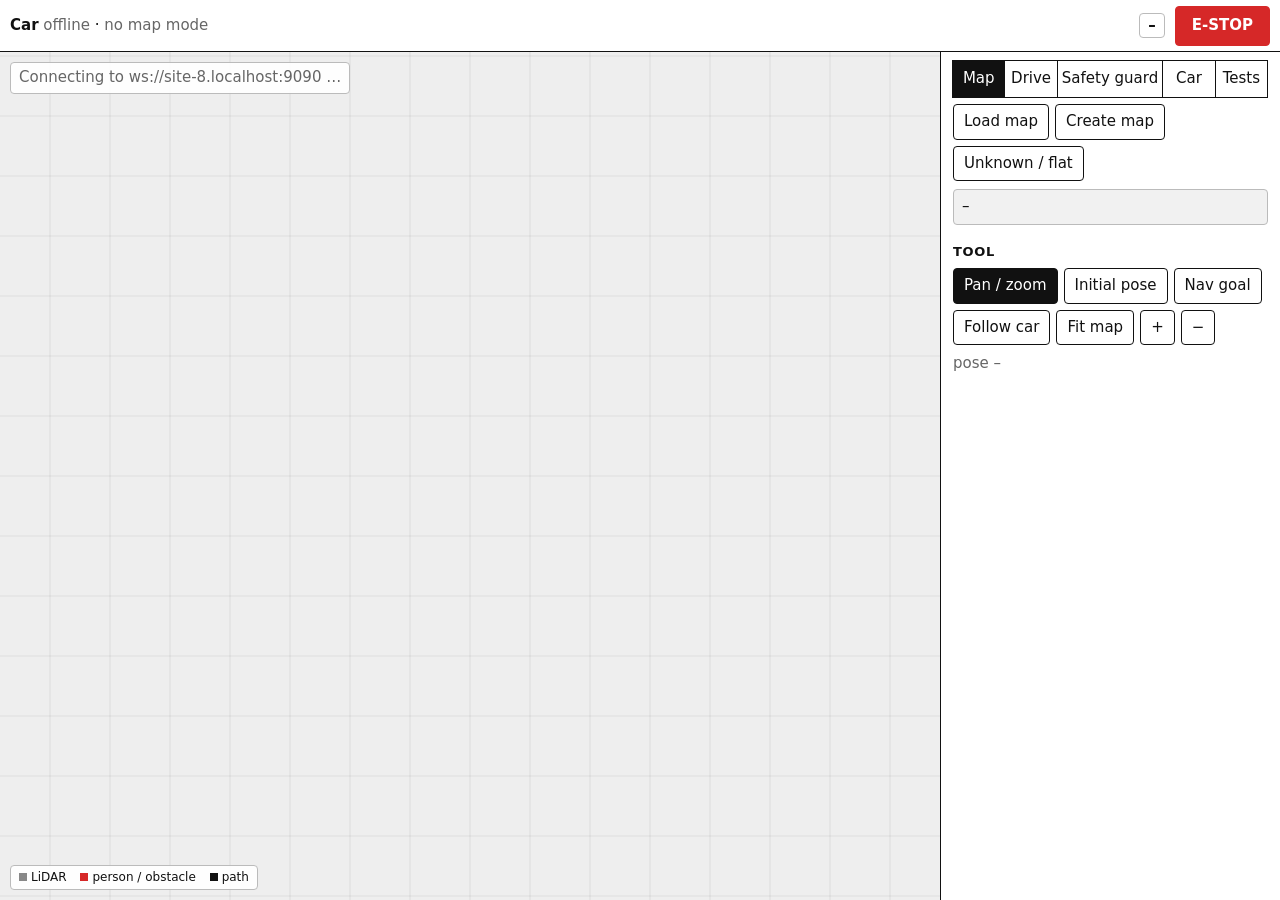
==== ros/car_nav/web/index.html @ e0d3c8ed "web UI: tabs (Map, Drive, Safety guard, Car, Tests), monochrome, per-tab subscriptions, redraw on de" ====
<!doctype html>
<html lang="en">
<head>
<meta charset="utf-8">
<meta name="viewport" content="width=device-width, initial-scale=1">
<title>Car</title>
<style>
  /* Black / white / grey. Colour only for safety: the guard state, the E-STOP button and
     the points that count as people / obstacles. */
  :root { --bg: #fff; --text: #111; --muted: #666; --line: #bbb; --soft: #f1f1f1; --alert: #d62828; --warn: #b36b00; }
  * { box-sizing: border-box; }
  html, body { margin: 0; height: 100%; background: var(--bg); color: var(--text);
    font: 15px/1.45 system-ui, -apple-system, "Segoe UI", sans-serif; }
  #bar { position: fixed; top: 0; left: 0; right: 0; height: 52px; z-index: 5; display: flex; align-items: center;
    gap: 10px; padding: 0 10px; background: var(--bg); border-bottom: 1px solid var(--text); }
  #bar .info { flex: 1; min-width: 0; white-space: nowrap; overflow: hidden; text-overflow: ellipsis; }
  #estop { height: 40px; padding: 0 16px; font-weight: 700; font-size: 15px; background: var(--alert);
    border-color: var(--alert); color: #fff; flex: none; }
  #estop.active { background: #fff; color: var(--alert); }
  #gstate { font-weight: 700; padding: 1px 8px; border: 1px solid var(--line); border-radius: 4px; flex: none; }
  #gstate.alert { background: var(--alert); border-color: var(--alert); color: #fff; }
  #gstate.warn { border-color: var(--warn); color: var(--warn); }
  #app { display: flex; height: 100%; padding-top: 52px; }
  #view { flex: 1; position: relative; min-width: 0; }
  canvas#c { width: 100%; height: 100%; display: block; touch-action: none; background: #fff; }
  #side { width: 340px; border-left: 1px solid var(--text); overflow-y: auto; padding: 0 12px 24px; }
  body.noview #view { display: none; }
  body.noview #side { width: 100%; max-width: 780px; margin: 0 auto; border-left: 0; }
  #tabs { display: flex; position: sticky; top: 0; background: var(--bg); padding: 8px 0 6px; gap: 0; z-index: 2; flex-wrap: wrap; }
  #tabs button { flex: 1; border-radius: 0; margin-left: -1px; padding: 7px 4px; white-space: nowrap; }
  #tabs button.on { background: var(--text); color: #fff; }
  h2 { font-size: 13px; text-transform: uppercase; letter-spacing: .05em; margin: 18px 0 6px; }
  .row { display: flex; align-items: center; gap: 8px; margin: 6px 0; flex-wrap: wrap; }
  .tools { display: flex; gap: 6px; flex-wrap: wrap; }
  button { background: #fff; color: var(--text); border: 1px solid var(--text); border-radius: 4px; padding: 6px 10px;
    font: inherit; cursor: pointer; }
  button.on { background: var(--text); color: #fff; }
  button:disabled { opacity: .4; cursor: default; }
  input:not([type]), input[type=number], select { background: #fff; color: var(--text); border: 1px solid var(--line);
    border-radius: 4px; padding: 6px 7px; font: inherit; min-width: 0; }
  input[type=range] { width: 100%; accent-color: #111; }
  label.slider { display: block; margin: 8px 0; }
  label.slider span { display: flex; justify-content: space-between; color: var(--muted); }
  label.slider b { color: var(--text); font-weight: 600; }
  .muted { color: var(--muted); }
  .box { border: 1px solid var(--line); border-radius: 4px; padding: 8px; margin: 8px 0; font-size: 14px; }
  .box.active { border-color: var(--text); border-width: 2px; }
  .box .row { margin: 4px 0; }
  .box input:not([type]) { width: 100%; }
  .box .pose input { width: 30%; flex: 1; }
  .status { margin: 8px 0; padding: 6px 8px; border: 1px solid var(--line); border-radius: 4px; background: var(--soft); }
  .status.error { border-color: var(--alert); color: var(--alert); }
  #hint, #banner { position: absolute; left: 10px; background: rgba(255,255,255,.92); border: 1px solid var(--line);
    padding: 4px 8px; border-radius: 4px; max-width: calc(100% - 20px); }
  #hint { top: 10px; color: var(--muted); }
  #banner { top: 46px; background: #111; color: #fff; border-color: #111; font-weight: 600; display: none; }
  #banner.show { display: block; }
  #legend { position: absolute; left: 10px; bottom: 10px; background: rgba(255,255,255,.92); border: 1px solid var(--line);
    padding: 3px 8px; border-radius: 4px; font-size: 12px; }
  .dot { display: inline-block; width: 8px; height: 8px; margin: 0 4px 0 10px; }
  .tab { display: none; }
  .tab.on { display: block; }
  [hidden] { display: none !important; }
  .grid2 { display: grid; grid-template-columns: 1fr 96px; gap: 4px 8px; align-items: center; }
  .grid2 label { color: var(--text); }
  .grid2 input { width: 100%; }
  .grid2 small { color: var(--muted); }
  .cars canvas { width: 100%; border: 1px solid var(--line); border-radius: 4px; background: #fff; display: block; margin: 6px 0; }
  .test a { color: var(--text); }
  @media (max-width: 760px) {
    #app { flex-direction: column; }
    #view { height: 52vh; flex: none; }
    #side { width: 100%; border-left: 0; border-top: 1px solid var(--text); }
    #tabs button { font-size: 13px; padding: 7px 2px; }
    #bar .info { font-size: 13px; }
  }
</style>
</head>
<body>
<div id="bar">
  <div class="info"><b>Car</b> <span id="conn" class="muted">offline</span> · <span id="modetext" class="muted">no map mode</span></div>
  <span id="gstate">–</span>
  <button id="estop">E-STOP</button>
</div>
<div id="app">
  <div id="view">
    <canvas id="c"></canvas>
    <div id="hint">Connecting…</div>
    <div id="banner"></div>
    <div id="legend"><span class="dot" style="background:#888;margin-left:0"></span>LiDAR
      <span class="dot" style="background:var(--alert)"></span>person / obstacle
      <span class="dot" style="background:#111"></span>path</div>
  </div>
  <div id="side">
    <div id="tabs">
      <button data-tab="map">Map</button><button data-tab="drive">Drive</button>
      <button data-tab="safety">Safety guard</button><button data-tab="car">Car</button>
      <button data-tab="tests">Tests</button>
    </div>

    <!-- ============================================================ Map -->
    <div class="tab" id="tab-map">
      <div class="tools" id="modebar">
        <button data-mode="load">Load map</button>
        <button data-mode="create">Create map</button>
        <button data-mode="flat">Unknown / flat</button>
      </div>
      <div id="mstatus" class="status">–</div>
      <div id="mp_load"><div id="mlist"></div></div>
      <div id="mp_create" hidden>
        <p class="muted">slam_toolbox builds the map while you drive. Save it when it looks complete;
          it then appears in Load map.</p>
        <div class="row"><input id="msavename" placeholder="map name" style="flex:1">
          <button id="msave">Save map as…</button></div>
        <input id="msavenote" placeholder="note (optional)" style="width:100%">
      </div>
      <div id="mp_flat" hidden>
        <p class="muted">No map: odometry only, the start is the origin. Every obstacle in front of the car counts
          for the safety guard.</p>
        <div class="row"><button id="fgo">Go ahead</button>
          <input id="fdist" value="2.0" style="width:70px"> m from here</div>
      </div>
      <div id="mmsg" class="muted"></div>
      <h2>Tool</h2>
      <div class="tools">
        <button data-tool="pan" class="on">Pan / zoom</button>
        <button data-tool="init">Initial pose</button>
        <button data-tool="goal">Nav goal</button>
        <button data-tool="startpose" id="tstartpose" hidden>Start pose</button>
        <button id="follow">Follow car</button>
        <button id="fit">Fit map</button>
        <button id="zin" aria-label="Zoom in">+</button>
        <button id="zout" aria-label="Zoom out">−</button>
      </div>
      <div class="muted" id="pose" style="margin-top:8px">pose –</div>
    </div>

    <!-- ========================================================== Drive -->
    <div class="tab" id="tab-drive">
      <h2>Driving</h2>
      <div id="dsliders"></div>
      <div class="row"><button id="dapply">Apply</button><span id="dapplied" class="muted">acts from the next goal</span></div>
      <h2>Settings profiles</h2>
      <p class="muted">A profile holds the safety guard and driving values shown in these tabs.</p>
      <div class="row"><select id="plist" style="flex:1"></select></div>
      <div class="tools">
        <button id="pload">Load + apply</button>
        <button id="pdefault">Use at start</button>
        <button id="pdelete">Delete</button>
      </div>
      <div class="row" style="margin-top:8px"><input id="pname" placeholder="profile name" style="flex:1">
        <button id="psave">Save current</button></div>
      <input id="pnote" placeholder="note (optional)" style="width:100%">
      <div id="pmsg" class="muted"></div>
    </div>

    <!-- ============================================================ Safety -->
    <div class="tab" id="tab-safety">
      <div class="row">Nearest person <b id="gnear">–</b></div>
      <label class="row"><input type="checkbox" id="p_enabled"> guard enabled</label>
      <div id="sliders"></div>
      <h2>Depth camera (low boxes, table tops)</h2>
      <div class="row">Depth <b id="dstatus">?</b> <span class="muted"><span id="dpoints">–</span> points</span></div>
      <label class="row"><input type="checkbox" id="p_depth_enabled"> use the depth camera</label>
      <label class="row"><input type="checkbox" id="p_depth_required"> stop when depth data is missing</label>
      <div id="depthsliders"></div>
      <div class="row"><button id="apply">Apply</button><span id="applied" class="muted"></span></div>
      <p class="muted">Only points in front of the car (inside the field of view, past the nose) and not on the
        map count for the guard. Walls are handled by the bumper of the collision monitor.</p>
    </div>

    <!-- ============================================================== Car -->
    <div class="tab cars" id="tab-car">
      <div class="status" id="carstate">–</div>
      <h2>Car profile</h2>
      <div class="row"><select id="clist" style="flex:1"></select></div>
      <div class="tools">
        <button id="cload">Load into form</button><button id="crename">Rename</button><button id="cdelete">Delete</button>
      </div>
      <div class="row"><input id="cname" placeholder="name" style="flex:1"><button id="csave">Save as</button></div>
      <div id="cmsg" class="muted"></div>
      <div id="cform"></div>
      <div class="muted" id="cderived"></div>
      <div class="row" style="margin-top:10px"><button id="capply" class="on">Apply to the car</button>
        <button id="creset">Back to shipped file</button></div>
      <p class="muted">Apply writes the active car.yaml (the old file is kept as a timestamped backup next to it),
        tells the running nodes to re-read it and restarts the navigation stack. Only while the car is stopped
        and no goal is active.</p>
      <h2>Top view</h2>
      <canvas id="ctop" height="300"></canvas>
      <h2>Side view</h2>
      <canvas id="cside" height="300"></canvas>
    </div>

    <!-- ============================================================ Tests -->
    <div class="tab" id="tab-tests">
      <div class="row"><input id="tname" placeholder="test name, e.g. corridor_person_0.6m" style="flex:1"></div>
      <div class="row"><button id="tstart">Start recording</button><button id="tstop">Stop + save</button></div>
      <div id="tstatus" class="muted"></div>
      <div id="tlist"></div>
    </div>
  </div>
</div>
<script>
"use strict";
const SLIDERS = [
  ["danger_range_m", "Stop distance past the nose", 0.1, 2.0, 0.05, "m"],
  ["half_width_m", "Stop zone half width", 0.14, 1.0, 0.01, "m"],
  ["slow_range_m", "Slow-down distance", 0.2, 4.0, 0.05, "m"],
  ["slow_half_width_m", "Slow zone half width", 0.14, 1.5, 0.01, "m"],
  ["slow_ratio", "Speed in the slow zone", 0.0, 1.0, 0.05, "×"],
  ["fov_deg", "Field of view (front)", 20, 360, 5, "°"],
  ["turn_clear_m", "Turning on the spot: clearance", 0.0, 0.8, 0.05, "m"],
  ["resume_delay_s", "Drive on after clear for", 0.0, 5.0, 0.1, "s"],
];
const DEPTH_SLIDERS = [
  ["depth_danger_range_m", "Stop distance past the nose", 0.3, 2.5, 0.05, "m"],
  ["depth_min_height_m", "Floor height (ignore below)", 0.0, 0.5, 0.01, "m"],
  ["depth_max_height_m", "Ignore above", 0.1, 1.5, 0.05, "m"],
  ["depth_max_range_m", "Max range", 0.5, 5.0, 0.1, "m"],
  ["depth_timeout_s", "Stale after", 0.2, 5.0, 0.1, "s"],
];
const DSLIDERS = [
  ["speed_mps", "Cruise speed", 0.1, 0.6, 0.05, "m/s"],
  ["max_yaw_rate_rps", "Max turn rate", 0.3, 2.5, 0.1, "rad/s"],
  ["lat_accel_mps2", "Slow before curves (lateral accel)", 0.1, 1.0, 0.05, "m/s²"],
];
const ALL_SLIDERS = [...SLIDERS, ...DEPTH_SLIDERS];
const BOOLS = ["enabled", "depth_enabled", "depth_required"];
const $ = (id) => document.getElementById(id);
const cv = $("c"), ctx = cv.getContext("2d");
const enc = encodeURIComponent;
const esc = (t) => String(t ?? "").replace(/[&<>"']/g, (c) => ({ "&": "&amp;", "<": "&lt;", ">": "&gt;", '"': "&quot;", "'": "&#39;" })[c]);
const RAD = Math.PI / 180;

let ws = null, connected = false, mapImg = null, map = null;
let tool = "pan", follow = false, estop = false, edited = false, dEdited = false;
let view = { cx: 0, cy: 0, scale: 60 };
let drag = null, needFit = false;
const D = { pose: null, scan: [], dyn: [], depth: [], plan: [], guard: {}, mode: null, drive: null, static: null, car: null };

// ------------------------------------------------------------ tabs + subscriptions
// What each tab needs. Nothing else is subscribed, so a closed tab costs nothing on the car.
const TABS = {
  map:    { view: true,  topics: ["map", "pose", "scan", "depth", "guard", "plan"] },
  drive:  { view: true,  topics: ["map", "pose", "plan"] },
  safety: { view: true,  topics: ["map", "pose", "scan", "depth", "guard"] },
  car:    { view: false, topics: [] },
  tests:  { view: false, topics: [] },
};
let tab = (new URLSearchParams(location.search).get("tab")) || localStorage.getItem("tab") || "map";
if (!TABS[tab]) tab = "map";
const subs = new Set();
function wantedTopics() {
  if (document.hidden) return new Set();          // page in the background: nothing at all
  return new Set(["mode", ...TABS[tab].topics.filter((t) => t !== "depth" || (D.guard.params || {}).depth_enabled !== false)]);
}
function syncSubs() {
  if (!connected) return;
  const want = wantedTopics();
  for (const t of [...subs]) if (!want.has(t)) { send({ op: "unsubscribe", topic: "/ui/" + t }); subs.delete(t); }
  for (const t of want) if (!subs.has(t)) {
    send({ op: "subscribe", topic: "/ui/" + t, type: "std_msgs/msg/String", queue_length: 1 });
    subs.add(t);
  }
}
function showTab(t) {
  tab = t;
  try { localStorage.setItem("tab", t); } catch (e) {}
  document.querySelectorAll("#tabs [data-tab]").forEach((b) => b.classList.toggle("on", b.dataset.tab === t));
  document.querySelectorAll(".tab").forEach((x) => x.classList.toggle("on", x.id === "tab-" + t));
  document.body.classList.toggle("noview", !TABS[t].view);
  if (t === "car") openCarTab(); else carOpen = false;
  if (t === "tests") loadTests();
  if (t === "drive") loadProfiles();
  syncSubs();
  setConn();
  invalidate();
}
document.querySelectorAll("#tabs [data-tab]").forEach((b) => b.onclick = () => showTab(b.dataset.tab));
document.addEventListener("visibilitychange", () => { syncSubs(); if (!document.hidden) invalidate(); });

// ------------------------------------------------------------- rosbridge
function wsUrl() {
  const q = new URLSearchParams(location.search).get("ws");
  return q || `ws://${location.hostname || "localhost"}:9090`;
}
function send(o) { if (ws && ws.readyState === 1) ws.send(JSON.stringify(o)); }
function connect() {
  ws = new WebSocket(wsUrl());
  ws.onopen = () => {
    connected = true; subs.clear(); setConn();
    send({ op: "advertise", topic: "/initialpose", type: "geometry_msgs/msg/PoseWithCovarianceStamped" });
    send({ op: "advertise", topic: "/goal_pose", type: "geometry_msgs/msg/PoseStamped" });
    send({ op: "advertise", topic: "/ui/estop", type: "std_msgs/msg/Bool" });
    send({ op: "advertise", topic: "/ui/safety_params", type: "std_msgs/msg/String" });
    send({ op: "advertise", topic: "/ui/drive_params", type: "std_msgs/msg/String" });
    syncSubs();
  };
  ws.onclose = () => { connected = false; subs.clear(); setConn(); setTimeout(connect, 2000); };
  ws.onerror = () => {};
  ws.onmessage = (ev) => {
    const m = JSON.parse(ev.data);
    if (m.op !== "publish" || !m.topic.startsWith("/ui/")) return;
    const d = JSON.parse(m.msg.data);
    switch (m.topic) {
      case "/ui/map": onMap(d); break;
      case "/ui/pose": D.pose = d.pose; onPose(); break;
      case "/ui/scan": D.scan = d.scan; D.dyn = d.dyn; invalidate(); break;
      case "/ui/depth": D.depth = d.depth; $("dpoints").textContent = D.depth.length; invalidate(); break;
      case "/ui/plan": D.plan = d.plan; invalidate(); break;
      case "/ui/guard": onGuard(d); break;
      case "/ui/mode": onModeMsg(d); break;
    }
  };
}
function setConn() {
  $("conn").textContent = connected ? "online" : "offline";
  $("hint").textContent = connected ? hintText() : `Connecting to ${wsUrl()} …`;
}
function hintText() {
  return { pan: "Drag to move; wheel or + / − to zoom.",
           init: "Click where the car is and drag the way it faces.",
           goal: "Click the goal and drag the direction to arrive in.",
           startpose: "Click the map's start pose and drag the way the car faces." }[tool];
}

// ------------------------------------------------------------------ data
function onMap(m) {
  if (!m.w || !m.h) { map = null; mapImg = null; invalidate(); return; }   // the stack is restarting
  const first = !map;
  map = m;
  const img = new ImageData(m.w, m.h);
  let i = 0;
  for (let k = 0; k < m.rle.length; k += 2) {
    const v = m.rle[k], n = m.rle[k + 1];
    const c = v < 0 ? 221 : v >= 50 ? 17 : 255;
    for (let j = 0; j < n; j++, i++) {
      const row = m.h - 1 - Math.floor(i / m.w), col = i % m.w, p = 4 * (row * m.w + col);
      img.data[p] = img.data[p + 1] = img.data[p + 2] = c; img.data[p + 3] = 255;
    }
  }
  const off = document.createElement("canvas");
  off.width = m.w; off.height = m.h;
  off.getContext("2d").putImageData(img, 0, 0);
  mapImg = off;
  if (first) fitMap();
  invalidate();
}
function setGuardBadge(state, nearest) {
  const el = $("gstate");
  el.textContent = state ? state.toUpperCase() : "–";
  el.className = ["stop", "estop", "no_scan", "no_depth", "hold"].includes(state) ? "alert"
    : ["slow", "depth_stale"].includes(state) ? "warn" : "";
}
function onGuard(g) {
  D.guard = g;
  setGuardBadge(g.state);
  $("gnear").textContent = g.nearest_m == null ? "–" : g.nearest_m.toFixed(2) + " m";
  $("dstatus").textContent = g.depth_status || "?";
  if (g.params && !edited) loadParams(g.params);
  const dOn = (g.params || {}).depth_enabled !== false;
  if (dOn !== subs.has("depth") && TABS[tab].topics.includes("depth")) syncSubs();
  if (g.estop !== undefined && g.estop !== estop) { estop = g.estop; showEstop(); }
  invalidate();
}
function onPose() {
  const p = D.pose;
  $("pose").textContent = p ? `x ${p[0].toFixed(2)} m, y ${p[1].toFixed(2)} m, heading ${(p[2] / RAD).toFixed(0)}°`
    : "pose – (set the initial pose)";
  if (follow && p) { view.cx = p[0]; view.cy = p[1]; }
  invalidate();
}
function onModeMsg(d) {
  D.drive = d.drive; D.static = d.static; D.car = d.car;
  showMode(d.mode);
  if (!dEdited && d.drive) loadDrive(d.drive);
  showTest(d.test);
  if (d.guard) {
    if (!subs.has("guard")) setGuardBadge(d.guard.state);   // the 5 Hz guard topic is not subscribed on this tab
    if (d.guard.estop !== estop) { estop = d.guard.estop; showEstop(); }
  }
  showCarState(d.car);
}

// ---------------------------------------------------------------- params
function buildSliders() {
  const html = (L) => L.map(([k, label, lo, hi, st, unit]) =>
    `<label class="slider"><span>${label}<b><output id="o_${k}"></output> ${unit}</b></span>
     <input type="range" id="p_${k}" min="${lo}" max="${hi}" step="${st}"></label>`).join("");
  $("sliders").innerHTML = html(SLIDERS);
  $("depthsliders").innerHTML = html(DEPTH_SLIDERS);
  $("dsliders").innerHTML = html(DSLIDERS);
  for (const [k] of ALL_SLIDERS) {
    $("p_" + k).addEventListener("input", () => { edited = true; $("o_" + k).textContent = $("p_" + k).value;
      $("applied").textContent = "not applied"; });
  }
  for (const b of BOOLS) $("p_" + b).addEventListener("change", () => { edited = true; $("applied").textContent = "not applied"; });
  for (const [k] of DSLIDERS) $("p_" + k).addEventListener("input", () => {
    dEdited = true; $("o_" + k).textContent = $("p_" + k).value; $("dapplied").textContent = "not applied"; });
}
function loadParams(p) {
  for (const [k] of ALL_SLIDERS) if (k in p) { $("p_" + k).value = p[k]; $("o_" + k).textContent = p[k]; }
  for (const b of BOOLS) $("p_" + b).checked = !!p[b];
}
function loadDrive(d) {
  for (const [k] of DSLIDERS) if (d && k in d) { $("p_" + k).value = d[k]; $("o_" + k).textContent = (+d[k]).toFixed(2); }
}
$("apply").onclick = () => {
  const d = {};
  for (const b of BOOLS) d[b] = $("p_" + b).checked;
  for (const [k] of ALL_SLIDERS) d[k] = parseFloat($("p_" + k).value);
  send({ op: "publish", topic: "/ui/safety_params", msg: { data: JSON.stringify(d) } });
  edited = false; $("applied").textContent = "applied";
};
$("dapply").onclick = () => {
  const d = {}; for (const [k] of DSLIDERS) d[k] = parseFloat($("p_" + k).value);
  send({ op: "publish", topic: "/ui/drive_params", msg: { data: JSON.stringify(d) } });
  dEdited = false; $("dapplied").textContent = "applied (from the next goal)";
};
function showEstop() {
  $("estop").classList.toggle("active", estop);
  $("estop").textContent = estop ? "RELEASE STOP" : "E-STOP";
}
$("estop").onclick = () => {
  estop = !estop; showEstop();
  send({ op: "publish", topic: "/ui/estop", msg: { data: estop } });
};

// ----------------------------------------------------------------- tools
document.querySelectorAll("[data-tool]").forEach((b) => b.onclick = () => {
  tool = b.dataset.tool;
  document.querySelectorAll("[data-tool]").forEach((x) => x.classList.toggle("on", x === b));
  setConn();
});
$("follow").onclick = () => { follow = !follow; $("follow").classList.toggle("on", follow); invalidate(); };
$("fit").onclick = () => fitMap();
$("zin").onclick = () => { view.scale = Math.min(400, view.scale * 1.4); invalidate(); };
$("zout").onclick = () => { view.scale = Math.max(4, view.scale / 1.4); invalidate(); };
function fitMap() {
  if (!map) return;
  const W = cv.clientWidth, H = cv.clientHeight;
  if (W < 10 || H < 10) { needFit = true; return; }
  needFit = false;
  const mw = map.w * map.res, mh = map.h * map.res;
  view.scale = 0.92 * Math.min(W / mw, H / mh);
  view.cx = map.ox + mw / 2; view.cy = map.oy + mh / 2;
  invalidate();
}
const dpr = () => window.devicePixelRatio || 1;
const toPx = (x, y) => [cv.width / 2 + (x - view.cx) * view.scale * dpr(), cv.height / 2 - (y - view.cy) * view.scale * dpr()];
const toM = (px, py) => [view.cx + (px - cv.clientWidth / 2) / view.scale, view.cy - (py - cv.clientHeight / 2) / view.scale];

function sendPose(kind, x, y, th) {
  const pose = { position: { x, y, z: 0 }, orientation: { x: 0, y: 0, z: Math.sin(th / 2), w: Math.cos(th / 2) } };
  const header = { frame_id: "map", stamp: { sec: 0, nanosec: 0 } };
  if (kind === "init") {
    const cov = new Array(36).fill(0); cov[0] = cov[7] = 0.25 * 0.25; cov[35] = 0.07 * 0.07;
    send({ op: "publish", topic: "/initialpose", msg: { header, pose: { pose, covariance: cov } } });
  } else send({ op: "publish", topic: "/goal_pose", msg: { header, pose } });
}
cv.addEventListener("pointerdown", (e) => {
  cv.setPointerCapture(e.pointerId);
  const [x, y] = toM(e.offsetX, e.offsetY);
  drag = { tool, sx: e.offsetX, sy: e.offsetY, x, y, cx: view.cx, cy: view.cy, ex: x, ey: y };
});
cv.addEventListener("pointermove", (e) => {
  if (!drag) return;
  if (drag.tool === "pan") {
    follow = false; $("follow").classList.remove("on");
    view.cx = drag.cx - (e.offsetX - drag.sx) / view.scale;
    view.cy = drag.cy + (e.offsetY - drag.sy) / view.scale;
  } else { [drag.ex, drag.ey] = toM(e.offsetX, e.offsetY); }
  invalidate();
});
cv.addEventListener("pointerup", () => {
  if (drag && drag.tool !== "pan") {
    const th = Math.hypot(drag.ex - drag.x, drag.ey - drag.y) > 0.05
      ? Math.atan2(drag.ey - drag.y, drag.ex - drag.x) : (D.pose ? D.pose[2] : 0);
    if (drag.tool === "startpose") {
      if (editing) { setEditPose(drag.x, drag.y, th); $("hint").textContent = "Start pose set: press Save."; }
    } else {
      sendPose(drag.tool, drag.x, drag.y, th);
      $("hint").textContent = drag.tool === "init" ? "Initial pose sent." : "Goal sent.";
    }
  }
  drag = null; invalidate();
});
cv.addEventListener("wheel", (e) => {
  e.preventDefault();
  const [mx, my] = toM(e.offsetX, e.offsetY);
  view.scale = Math.min(400, Math.max(4, view.scale * Math.exp(-e.deltaY * 0.0015)));
  const [nx, ny] = toM(e.offsetX, e.offsetY);
  view.cx += mx - nx; view.cy += my - ny;
  invalidate();
}, { passive: false });
window.addEventListener("resize", () => { invalidate(); if (carOpen) drawCar(); });

// ------------------------------------------------------------------ draw
// The map is redrawn only when something changed (data, view, size): invalidate() asks for one frame.
let drawQueued = false;
function invalidate() {
  if (drawQueued || document.hidden || !TABS[tab].view) return;
  drawQueued = true;
  requestAnimationFrame(() => { drawQueued = false; draw(); });
}
function carPoly(p, pts) {
  const c = Math.cos(p[2]), s = Math.sin(p[2]);
  return pts.map(([bx, by]) => toPx(p[0] + c * bx - s * by, p[1] + s * bx + c * by));
}
function path(pts, fill, stroke) {
  ctx.beginPath(); pts.forEach(([x, y], i) => i ? ctx.lineTo(x, y) : ctx.moveTo(x, y)); ctx.closePath();
  if (fill) { ctx.fillStyle = fill; ctx.fill(); }
  if (stroke) { ctx.strokeStyle = stroke; ctx.stroke(); }
}
function draw() {
  const r = dpr();
  if (cv.clientWidth < 2) return;
  if (cv.width !== Math.round(cv.clientWidth * r) || cv.height !== Math.round(cv.clientHeight * r)) {
    cv.width = Math.round(cv.clientWidth * r); cv.height = Math.round(cv.clientHeight * r);
  }
  if (needFit || !(view.scale > 0)) fitMap();
  ctx.setTransform(1, 0, 0, 1, 0, 0);
  ctx.fillStyle = "#eee"; ctx.fillRect(0, 0, cv.width, cv.height);
  if (mapImg) {
    const [x0, y1] = toPx(map.ox, map.oy + map.h * map.res);
    ctx.imageSmoothingEnabled = false;
    ctx.drawImage(mapImg, x0, y1, map.w * map.res * view.scale * r, map.h * map.res * view.scale * r);
  }
  if (view.scale > 15) {     // 1 m grid
    const [ax, ay] = toM(0, 0), [bx, by] = toM(cv.clientWidth, cv.clientHeight);
    ctx.lineWidth = 1; ctx.strokeStyle = "rgba(0,0,0,0.07)"; ctx.beginPath();
    for (let x = Math.floor(ax); x <= bx; x++) { const [px] = toPx(x, 0); ctx.moveTo(px, 0); ctx.lineTo(px, cv.height); }
    for (let y = Math.floor(by); y <= ay; y++) { const [, py] = toPx(0, y); ctx.moveTo(0, py); ctx.lineTo(cv.width, py); }
    ctx.stroke();
  }
  if (D.plan.length > 1) {
    ctx.lineWidth = 2.5 * r; ctx.strokeStyle = "#111";
    ctx.beginPath(); D.plan.forEach(([x, y], i) => { const [px, py] = toPx(x, y); i ? ctx.lineTo(px, py) : ctx.moveTo(px, py); });
    ctx.stroke();
  }
  const dotsz = Math.max(2, Math.min(5, view.scale * 0.04)) * r;
  ctx.fillStyle = "#888";
  for (const [x, y] of D.scan) { const [px, py] = toPx(x, y); ctx.fillRect(px - dotsz / 2, py - dotsz / 2, dotsz, dotsz); }
  ctx.fillStyle = "#d62828";
  for (const [x, y] of D.dyn) { const [px, py] = toPx(x, y); ctx.fillRect(px - dotsz, py - dotsz, 2 * dotsz, 2 * dotsz); }
  ctx.strokeStyle = "#d62828"; ctx.lineWidth = 1.5 * r;
  for (const [x, y] of D.depth) { const [px, py] = toPx(x, y); ctx.strokeRect(px - dotsz, py - dotsz, 2 * dotsz, 2 * dotsz); }
  const p = D.pose, g = D.guard || {}, gp = g.params, st = D.static;
  if (p && st) {
    const [xf, xr, hw] = st.footprint;
    if (gp && gp.enabled && TABS[tab].topics.includes("guard")) {
      const f = (gp.fov_deg / 2) * RAD, stopNow = ["stop", "hold", "estop"].includes(g.state);
      ctx.lineWidth = 1.5 * r;
      path(carPoly(p, [[xf, -gp.slow_half_width_m], [xf + gp.slow_range_m, -gp.slow_half_width_m],
        [xf + gp.slow_range_m, gp.slow_half_width_m], [xf, gp.slow_half_width_m]]),
        g.state === "slow" ? "rgba(179,107,0,0.25)" : "rgba(0,0,0,0.05)", "rgba(0,0,0,0.5)");
      path(carPoly(p, [[xf, -gp.half_width_m], [xf + gp.danger_range_m, -gp.half_width_m],
        [xf + gp.danger_range_m, gp.half_width_m], [xf, gp.half_width_m]]),
        stopNow ? "rgba(214,40,40,0.45)" : "rgba(0,0,0,0.10)", stopNow ? "#d62828" : "rgba(0,0,0,0.8)");
      if (gp.fov_deg < 360) {
        const L = gp.slow_range_m + 0.3;
        ctx.setLineDash([4 * r, 4 * r]); ctx.lineWidth = 1 * r;
        path(carPoly(p, [[xf, 0], [xf + L * Math.cos(f), L * Math.sin(f)]]), null, "rgba(0,0,0,0.5)");
        path(carPoly(p, [[xf, 0], [xf + L * Math.cos(f), -L * Math.sin(f)]]), null, "rgba(0,0,0,0.5)");
        ctx.setLineDash([]);
      }
    }
    ctx.lineWidth = 2 * r;
    path(carPoly(p, [[xf, hw], [xf, -hw], [xr, -hw], [xr, hw]]), "rgba(255,255,255,0.85)", "#111");
    path(carPoly(p, [[xf - 0.02, 0.08], [xf + 0.12, 0], [xf - 0.02, -0.08]]), "#111");
  }
  if (drag && drag.tool !== "pan") {
    const [ax, ay] = toPx(drag.x, drag.y), [bx, by] = toPx(drag.ex, drag.ey);
    ctx.strokeStyle = "#111"; ctx.lineWidth = 3 * r;
    ctx.beginPath(); ctx.arc(ax, ay, 6 * r, 0, 2 * Math.PI); ctx.moveTo(ax, ay); ctx.lineTo(bx, by); ctx.stroke();
  }
}

// ------------------------------------------------------------- REST API
async function api(method, path, body) {
  const r = await fetch("/api/" + path, { method, headers: { "Content-Type": "application/json" },
    body: body === undefined ? undefined : JSON.stringify(body) });
  const d = await r.json().catch(() => ({}));
  if (!r.ok) throw new Error(d.error || r.statusText);
  return d;
}
async function loadProfiles(select) {
  try {
    const d = await api("GET", "profiles");
    $("plist").innerHTML = d.profiles.length ? d.profiles.map((p) =>
      `<option value="${esc(p.name)}">${esc(p.name)}${p.default ? " (start)" : ""}${p.note ? " – " + esc(p.note) : ""}</option>`).join("")
      : "<option value=''>no profiles yet</option>";
    if (select) $("plist").value = select;
  } catch (e) { $("pmsg").textContent = "profiles: " + e.message; }
}
const pmsg = (t) => { $("pmsg").textContent = t; };
$("psave").onclick = async () => {
  const name = $("pname").value.trim() || $("plist").value;
  if (!name) return pmsg("type a name");
  const guard = {};
  for (const b of BOOLS) guard[b] = $("p_" + b).checked;
  for (const [k] of ALL_SLIDERS) guard[k] = parseFloat($("p_" + k).value);
  const drive = {}; for (const [k] of DSLIDERS) drive[k] = parseFloat($("p_" + k).value);
  try { const p = await api("PUT", "profiles/" + enc(name), { guard, drive, note: $("pnote").value });
        pmsg(`saved "${p.name}"`); loadProfiles(p.name); } catch (e) { pmsg(e.message); }
};
$("pload").onclick = async () => {
  const name = $("plist").value; if (!name) return;
  try { const p = await api("POST", `profiles/${enc(name)}/apply`);
        edited = dEdited = false; loadParams({ ...D.guard.params, ...p.guard }); loadDrive(p.drive);
        $("pname").value = p.name; $("pnote").value = p.note || ""; pmsg(`applied "${p.name}"`); }
  catch (e) { pmsg(e.message); }
};
$("pdefault").onclick = async () => {
  const name = $("plist").value; if (!name) return;
  try { await api("POST", `profiles/${enc(name)}/default`); pmsg(`"${name}" is applied at every start`); loadProfiles(name); }
  catch (e) { pmsg(e.message); }
};
$("pdelete").onclick = async () => {
  const name = $("plist").value; if (!name || !confirm(`Delete profile "${name}"?`)) return;
  try { await api("DELETE", "profiles/" + enc(name)); pmsg(`deleted "${name}"`); loadProfiles(); }
  catch (e) { pmsg(e.message); }
};

// ---------------------------------------------------------------- tests
function showTest(t) {
  if (!t || tab !== "tests") return;
  $("tstatus").textContent = t.recording ? `● recording "${t.name}" – ${t.elapsed_s}s` : "not recording";
}
$("tstart").onclick = async () => {
  try { await api("POST", "tests/start", { name: $("tname").value.trim() || "test" }); }
  catch (e) { $("tstatus").textContent = e.message; }
};
$("tstop").onclick = async () => {
  try { const r = await api("POST", "tests/stop"); $("tstatus").textContent = `saved ${r.id}`; loadTests(); }
  catch (e) { $("tstatus").textContent = e.message; }
};
async function loadTests() {
  try {
    const d = await api("GET", "tests");
    $("tlist").innerHTML = d.tests.slice(0, 30).map((t) => {
      const s = t.summary || {};
      return `<div class="box test" data-id="${esc(t.id)}">
        <div class="row"><b>${esc(t.name)}</b><span class="muted">${esc(t.started)}</span></div>
        <div class="muted">${s.duration_s}s · ${s.distance_m} m · stops ${s.guard_stops} · nearest person
          ${s.min_person_distance_m ?? "–"} m · goals ${s.goals}</div>
        <div class="row"><select class="verdict"><option value="">verdict…</option>
          ${["ok", "too cautious", "too late", "false stop", "failed"].map((v) =>
            `<option ${t.verdict === v ? "selected" : ""}>${v}</option>`).join("")}</select>
          <input class="note" placeholder="what happened" value="${esc(t.note)}" style="flex:1"></div>
        <div class="row"><button class="tsave">Save note</button>
          <a href="/api/tests/${enc(t.id)}?download=1">Download</a>
          <button class="tdel">Delete</button></div></div>`;
    }).join("") || "<p class='muted'>No tests yet.</p>";
    $("tlist").querySelectorAll(".test").forEach((el) => {
      const id = el.dataset.id;
      el.querySelector(".tsave").onclick = async () => {
        await api("PUT", "tests/" + enc(id), { note: el.querySelector(".note").value, verdict: el.querySelector(".verdict").value });
        el.querySelector(".tsave").textContent = "Saved";
      };
      el.querySelector(".tdel").onclick = async () => {
        if (confirm("Delete this test record?")) { await api("DELETE", "tests/" + enc(id)); loadTests(); }
      };
    });
  } catch (e) { $("tlist").textContent = "tests: " + e.message; }
}

// ------------------------------------------------------------- map modes
let curMode = null, mapTab = null, editing = null, lastMapsKey = "", mapsData = [];
const MODE_LABEL = { load: "Load", create: "Create", flat: "Flat", idle: "no map mode" };
const mmsg = (t) => { $("mmsg").textContent = t; };
function showMode(m) {
  if (!m) return;
  const key = `${m.mode}|${m.map}|${m.state}`;
  const changed = !curMode || key !== `${curMode.mode}|${curMode.map}|${curMode.state}`;
  curMode = m;
  const busy = m.state === "switching" || m.state === "starting";
  const label = (MODE_LABEL[m.mode] || m.mode) + (m.mode === "load" && m.map ? " · " + m.map : "");
  $("modetext").textContent = m.state === "error" ? "map mode ERROR" : busy ? `${label} … ${m.state}` : label;
  const st = $("mstatus");
  st.className = "status" + (m.state === "error" ? " error" : "");
  st.textContent = busy ? `Restarting localization + Nav2 (${m.state}${m.detail ? ", " + m.detail : ""})… the car is held at 0.`
    : m.state === "error" ? "Error: " + m.detail
    : m.state === "idle" ? "No map mode running. Choose one."
    : `${label} – ready`;
  const bn = $("banner");
  bn.className = busy || m.mode === "flat" || m.mode === "create" ? "show" : "";
  bn.textContent = busy ? "Switching: restarting localization + Nav2…"
    : m.mode === "flat" ? "FLAT MODE: no map. Odometry only, every obstacle in front counts for the guard."
    : m.mode === "create" ? "CREATE MODE: building a map." : "";
  showMapPanel(mapTab || (m.mode === "idle" ? "load" : m.mode));
  $("msave").disabled = !m.can_save;
  if (changed && tab === "map") loadMaps();
}
function showMapPanel(t) {
  ["load", "create", "flat"].forEach((x) => { $("mp_" + x).hidden = x !== t; });
  document.querySelectorAll("[data-mode]").forEach((b) => b.classList.toggle("on", b.dataset.mode === t));
}
async function switchMode(mode, map) {
  const body = { mode };
  if (map) body.map = map;
  try {
    try { await api("POST", "mode", body); }
    catch (e) {
      if (/driven/.test(e.message) && confirm("The car is being driven. Stop it and switch anyway?"))
        await api("POST", "mode", { ...body, force: true });
      else throw e;
    }
    mmsg("");
  } catch (e) { mmsg(e.message); }
}
document.querySelectorAll("[data-mode]").forEach((b) => b.onclick = () => {
  const m = b.dataset.mode;
  mapTab = m; showMapPanel(m);
  if (m === "load") { loadMaps(); return; }
  if (curMode && curMode.mode === m && curMode.state !== "error") return;
  const what = m === "create" ? "Start a NEW map (slam_toolbox)? Localization + Nav2 restart."
    : "Switch to Unknown / flat (no map, odometry only)? Localization + Nav2 restart.";
  if (confirm(what)) { mapTab = null; switchMode(m); }
});
async function loadMaps() {
  try {
    const d = await api("GET", "maps");
    mapsData = d.maps;
    const key = JSON.stringify([d.maps, d.mode.map, d.mode.mode]);
    if (key === lastMapsKey) return;
    lastMapsKey = key;
    renderMaps();
  } catch (e) { $("mlist").textContent = "maps: " + e.message; }
}
const fmtPose = (p) => p ? `x ${(+p.x).toFixed(2)}, y ${(+p.y).toFixed(2)}, ${(p.yaw / RAD).toFixed(0)}°` : "none";
function renderMaps() {
  const active = curMode && curMode.mode === "load" ? curMode.map : null;
  $("mlist").innerHTML = mapsData.map((m) => `<div class="box${m.name === active ? " active" : ""}" data-name="${esc(m.name)}">
    <div class="row"><b>${esc(m.name)}</b>${m.name === active ? "<span>(loaded)</span>" : ""}
      <span class="muted">${m.width ?? "?"}×${m.height ?? "?"} @ ${m.resolution ?? "?"} m</span></div>
    <div class="muted">${esc(m.note) || "no note"} · start pose: ${fmtPose(m.start_pose)}</div>
    <div class="row"><button class="mload">${m.name === active ? "Reload" : "Load"}</button>
      <button class="medit">Edit</button><button class="mdel" ${m.name === active ? "disabled" : ""}>Delete</button></div>
    <div class="medit-box" hidden></div></div>`).join("") || "<p class='muted'>No maps yet. Use Create map, then Save.</p>";
  $("mlist").querySelectorAll(".box").forEach((el) => {
    const name = el.dataset.name;
    el.querySelector(".mload").onclick = () => { mapTab = null; switchMode("load", name); };
    el.querySelector(".mdel").onclick = async () => {
      if (!confirm(`Delete map "${name}"? This cannot be undone.`)) return;
      try { await api("DELETE", "maps/" + enc(name)); mmsg(`deleted "${name}"`); lastMapsKey = ""; loadMaps(); }
      catch (e) { mmsg(e.message); }
    };
    el.querySelector(".medit").onclick = () => openEditor(el, name);
  });
  if (editing) { const el = [...$("mlist").children].find((x) => x.dataset.name === editing); if (el) openEditor(el, editing); }
}
function openEditor(el, name) {
  const m = mapsData.find((x) => x.name === name); if (!m) return;
  editing = name;
  const box = el.querySelector(".medit-box"); box.hidden = false;
  const p = m.start_pose || {};
  box.innerHTML = `<input class="e_name" value="${esc(m.name)}" placeholder="name">
    <input class="e_note" value="${esc(m.note)}" placeholder="note" style="margin-top:4px">
    <div class="muted" style="margin-top:6px">Default start pose (sent as the initial pose when loaded)</div>
    <div class="row pose"><input class="e_x" placeholder="x m" value="${p.x ?? ""}"><input class="e_y" placeholder="y m" value="${p.y ?? ""}">
      <input class="e_yaw" placeholder="yaw °" value="${p.yaw != null ? (p.yaw / RAD).toFixed(0) : ""}"></div>
    <div class="row"><button class="e_cur">From current pose</button><button class="e_pick">Pick on map</button>
      <button class="e_clear">Clear</button></div>
    <div class="row"><button class="e_save on">Save</button><button class="e_cancel">Close</button></div>`;
  const q = (c) => box.querySelector(c);
  q(".e_cur").onclick = () => {
    if (!D.pose) return mmsg("no current pose");
    if (!curMode || curMode.mode !== "load" || curMode.map !== name) mmsg("note: the current pose is in the frame of the running map");
    setEditPose(D.pose[0], D.pose[1], D.pose[2]);
  };
  q(".e_pick").onclick = () => {
    if (!curMode || curMode.mode !== "load" || curMode.map !== name) { mmsg("Load this map first, then pick its start pose on the view."); return; }
    $("tstartpose").hidden = false; $("tstartpose").click(); mmsg("drag on the map: position + heading");
  };
  q(".e_clear").onclick = () => { q(".e_x").value = q(".e_y").value = q(".e_yaw").value = ""; };
  q(".e_cancel").onclick = () => { editing = null; box.hidden = true; $("tstartpose").hidden = true; };
  q(".e_save").onclick = async () => {
    const x = q(".e_x").value.trim(), y = q(".e_y").value.trim(), yaw = q(".e_yaw").value.trim();
    const body = { note: q(".e_note").value, rename: q(".e_name").value.trim() };
    body.start_pose = x === "" && y === "" ? null : { x: parseFloat(x), y: parseFloat(y), yaw: parseFloat(yaw || "0") * RAD };
    try { const d = await api("PUT", "maps/" + enc(name), body); editing = null; mmsg(`saved "${d.name}"`); lastMapsKey = ""; loadMaps(); }
    catch (e) { mmsg(e.message); }
  };
}
function setEditPose(x, y, th) {
  const box = document.querySelector(`.box[data-name="${CSS.escape(editing)}"] .medit-box`); if (!box) return;
  box.querySelector(".e_x").value = x.toFixed(2); box.querySelector(".e_y").value = y.toFixed(2);
  box.querySelector(".e_yaw").value = (th / RAD).toFixed(0);
}
$("msave").onclick = async () => {
  const name = $("msavename").value.trim(); if (!name) return mmsg("type a map name");
  const body = { name, note: $("msavenote").value };
  try {
    try { await api("POST", "maps/save", body); }
    catch (e) { if (/already exists/.test(e.message) && confirm(`"${name}" exists. Overwrite it?`)) await api("POST", "maps/save", { ...body, overwrite: true }); else throw e; }
    mmsg(`saved "${name}": it is in the Load map list now`); lastMapsKey = ""; loadMaps();
  } catch (e) { mmsg(e.message); }
};
$("fgo").onclick = () => {
  if (!D.pose) return mmsg("no pose yet");
  const d = parseFloat($("fdist").value); if (!(d > 0 && d < 9)) return mmsg("distance 0..9 m");
  const [x, y, th] = D.pose;
  sendPose("goal", x + d * Math.cos(th), y + d * Math.sin(th), th);
  mmsg(`goal ${d} m ahead sent`);
};

// ------------------------------------------------------------------ Car tab
// [key, label, unit, step, isAngleInRadians, optional]
const CAR_GROUPS = [
  ["Body (centred on the floor point between the wheels)", [
    ["x_front", "Front edge, ahead of centre", "m", 0.01], ["x_rear", "Rear edge, behind centre (negative)", "m", 0.01],
    ["half_width", "Half width", "m", 0.01], ["height_m", "Body height (optional)", "m", 0.01, false, true]]],
  ["Wheels", [["track_width_m", "Track width, wheel centre to centre (optional)", "m", 0.01, false, true]]],
  ["LiDAR", [
    ["laser_x", "x ahead of centre", "m", 0.01], ["laser_y", "y left of centre", "m", 0.01],
    ["laser_z", "Height (scan plane)", "m", 0.01], ["laser_roll", "Roll (180 = upside down)", "°", 1, true],
    ["laser_pitch", "Pitch", "°", 1, true], ["laser_yaw", "Yaw (where its 0° mark points)", "°", 1, true, true]]],
  ["Camera", [
    ["camera_x", "x ahead of centre", "m", 0.01], ["camera_y", "y left of centre", "m", 0.01],
    ["camera_z", "Height", "m", 0.01], ["camera_pitch_deg", "Pitch down", "°", 1], ["camera_yaw", "Yaw", "°", 1, true]]],
  ["Speed", [["cruise_speed_mps", "Cruise speed", "m/s", 0.05], ["max_wheel_speed_mps", "Max wheel speed", "m/s", 0.05]]],
];
const VFOV = 45;
let carOpen = false, carLoaded = false, carGuard = {}, carDeriv = null, carTimer = null;
const carFields = CAR_GROUPS.flatMap((g) => g[1]);
$("cform").innerHTML = CAR_GROUPS.map(([title, fs]) => `<h2>${esc(title)}</h2><div class="grid2">` + fs.map(([k, label, unit, step]) =>
  `<label for="f_${k}">${esc(label)} <small>${unit}</small></label><input type="number" id="f_${k}" step="${step}">`).join("") + "</div>").join("");
carFields.forEach(([k]) => $("f_" + k).addEventListener("input", carChanged));

function readForm() {
  const p = {};
  for (const [k, , , , isRad, opt] of carFields) {
    const raw = $("f_" + k).value.trim();
    if (raw === "") { p[k] = opt ? null : NaN; continue; }
    p[k] = isRad ? Math.round(parseFloat(raw) * RAD * 10000) / 10000 : parseFloat(raw);
  }
  return p;
}
function fillForm(props) {
  for (const [k, , , , isRad] of carFields) {
    const v = props[k];
    $("f_" + k).value = v == null ? "" : isRad ? +(v / RAD).toFixed(2) : +(+v).toFixed(4);
  }
  carChanged();
}
function carChanged() {
  if (!carOpen) return;
  drawCar();
  clearTimeout(carTimer);
  carTimer = setTimeout(async () => {          // the server's numbers (depth_obstacles.blind_distance)
    const p = readForm();
    if (Object.values(p).some((v) => typeof v === "number" && isNaN(v))) return;
    try { carDeriv = await api("POST", "car/derived", { props: { ...p, ...{} } }); showDerived(); drawCar(); } catch (e) {}
  }, 250);
}
function showDerived() {
  const d = carDeriv; if (!d) return;
  $("cderived").textContent = `Body ${d.length_m.toFixed(2)} × ${d.width_m.toFixed(2)} m · spin circle radius ${d.spin_radius_m.toFixed(2)} m` +
    ` · camera blind distance ${d.camera_blind_m.toFixed(2)} m ahead of centre (a 5 cm object is invisible closer than this)` +
    (d.lidar_upside_down ? " · LiDAR mounted upside down" : "");
}
async function openCarTab() {
  carOpen = true;
  try {
    const d = await api("GET", "car");
    carGuard = d.derived.guard || {}; carDeriv = d.derived;
    if (!carLoaded || !$("f_x_front").value) { fillForm(d.props); carLoaded = true; }
    $("carstate").textContent = (d.override ? "Active file: " + d.path + " (written by this page)" : "Active file: " + d.path + " (shipped)") +
      (d.state.writable ? "" : " – read-only here: Apply is not possible");
    renderCars(d.profiles, d.applied);
    showDerived();
  } catch (e) { $("cmsg").textContent = e.message; }
  drawCar();
}
function renderCars(list, applied) {
  $("clist").innerHTML = list.length ? list.map((c) => `<option value="${esc(c.name)}">${esc(c.name)}${c.applied ? " (applied)" : ""}${c.note ? " – " + esc(c.note) : ""}</option>`).join("")
    : "<option value=''>no car profiles yet</option>";
}
const cmsg = (t) => { $("cmsg").textContent = t; };
$("cload").onclick = async () => {
  const n = $("clist").value; if (!n) return;
  try { const c = await api("GET", "cars/" + enc(n)); fillForm(c.props); $("cname").value = c.name; cmsg(`loaded "${c.name}" into the form (not applied)`); }
  catch (e) { cmsg(e.message); }
};
$("csave").onclick = async () => {
  const name = $("cname").value.trim(); if (!name) return cmsg("type a name");
  const props = readForm();
  try {
    try { await api("PUT", "cars/" + enc(name), { props, overwrite: false }); }
    catch (e) { if (/exists/.test(e.message) && confirm(`"${name}" exists. Overwrite it?`)) await api("PUT", "cars/" + enc(name), { props }); else throw e; }
    cmsg(`saved "${name}"`); const d = await api("GET", "cars"); renderCars(d.cars); $("clist").value = name;
  } catch (e) { cmsg(e.message); }
};
$("crename").onclick = async () => {
  const n = $("clist").value; if (!n) return;
  const to = prompt("New name for the car profile", n); if (!to || to === n) return;
  try { await api("POST", `cars/${enc(n)}/rename`, { to }); const d = await api("GET", "cars"); renderCars(d.cars); $("clist").value = to; cmsg(`renamed to "${to}"`); }
  catch (e) { cmsg(e.message); }
};
$("cdelete").onclick = async () => {
  const n = $("clist").value; if (!n || !confirm(`Delete car profile "${n}"?`)) return;
  try { await api("DELETE", "cars/" + enc(n)); const d = await api("GET", "cars"); renderCars(d.cars); cmsg(`deleted "${n}"`); }
  catch (e) { cmsg(e.message); }
};
$("capply").onclick = async () => {
  if (!confirm("Apply these values to the car?\nThe navigation stack restarts (about 30 s). The car must be stopped.")) return;
  try {
    const props = readForm();
    const name = $("clist").value && $("cname").value.trim() === $("clist").value ? $("clist").value : null;
    await api("POST", "car/apply", { props, name });
    cmsg("written; restarting the navigation stack…");
  } catch (e) { cmsg("Not applied: " + e.message); }
};
$("creset").onclick = async () => {
  if (!confirm("Go back to the shipped car.yaml? The page's file is backed up; the nav stack restarts.")) return;
  try { await api("DELETE", "car/active", {}); cmsg("back to the shipped file; restarting…"); openCarTab(); }
  catch (e) { cmsg("Not applied: " + e.message); }
};
function showCarState(c) {
  if (!c || tab !== "car") return;
  const busy = c.state === "restarting";
  $("capply").disabled = busy;
  if (busy || c.state === "done") $("cmsg").textContent = c.detail;
  if (c.state === "done" && carWasBusy) { carWasBusy = false; openCarTab(); }
  if (busy) carWasBusy = true;
}
let carWasBusy = false;

// -- drawings (monochrome lines; metres -> pixels with a fitted scale)
function carCtx(id) {
  const c = $(id), r = dpr(), w = c.clientWidth;
  c.style.height = "300px"; c.width = Math.round(w * r); c.height = Math.round(300 * r);
  const h = c.height; const g = c.getContext("2d");
  g.setTransform(1, 0, 0, 1, 0, 0); g.fillStyle = "#fff"; g.fillRect(0, 0, c.width, h);
  g.strokeStyle = "#111"; g.fillStyle = "#111"; g.lineWidth = 1.5 * r; g.font = `${12 * r}px sans-serif`;
  return { g, w: c.width, h, r };
}
function dashed(g, r, on) { g.setLineDash(on ? [5 * r, 4 * r] : []); }
function drawCar() {
  if (!carOpen) return;
  const p = readForm();
  if (Object.values(p).some((v) => typeof v === "number" && isNaN(v))) return;
  drawTop(p); drawSide(p);
}
function drawTop(p) {
  const { g, w, h, r } = carCtx("ctop");
  const gp = carGuard || {};
  const reach = Math.max(p.x_front + (gp.slow_range_m || 1.5), 1.0), back = Math.min(p.x_rear, -0.4);
  const side = Math.max(p.half_width, gp.slow_half_width_m || 0.65, 0.5) + 0.1;
  const s = Math.min(w / (reach - back + 0.6), h / (2 * side + 0.3));
  const cx = w / 2 - ((reach + back) / 2) * s, cy = h / 2;
  const X = (x) => cx + x * s, Y = (y) => cy - y * s;
  const rect = (x0, y0, x1, y1) => g.strokeRect(X(x0), Y(y1), (x1 - x0) * s, (y1 - y0) * s);
  g.fillStyle = "#111";
  // guard zones (from the current guard parameters)
  if (gp.slow_range_m) {
    dashed(g, r, true); g.strokeStyle = "#888";
    rect(p.x_front, -gp.slow_half_width_m, p.x_front + gp.slow_range_m, gp.slow_half_width_m);
    g.strokeStyle = "#111";
    rect(p.x_front, -gp.half_width_m, p.x_front + gp.danger_range_m, gp.half_width_m);
    g.fillText("stop", X(p.x_front + gp.danger_range_m) - 28 * r, Y(gp.half_width_m) - 4 * r);
    g.fillStyle = "#666"; g.fillText("slow", X(p.x_front + gp.slow_range_m) - 28 * r, Y(gp.slow_half_width_m) - 4 * r);
    g.fillStyle = "#111";
    dashed(g, r, false);
  }
  // spin circle (half diagonal)
  const spin = Math.hypot(Math.max(p.x_front, -p.x_rear), p.half_width);
  dashed(g, r, true); g.beginPath(); g.arc(X(0), Y(0), spin * s, 0, 2 * Math.PI); g.stroke(); dashed(g, r, false);
  g.fillText(`spin radius ${spin.toFixed(2)} m`, X(0) - 40 * r, Y(0) + spin * s + 14 * r);
  // body + wheels
  g.lineWidth = 2 * r; rect(p.x_rear, -p.half_width, p.x_front, p.half_width); g.lineWidth = 1.5 * r;
  const track = p.track_width_m ?? Math.max(0.1, 2 * p.half_width - 0.08), wl = 0.2, ww = 0.06;
  for (const sy of [-1, 1]) { g.fillStyle = "#888"; g.fillRect(X(-wl / 2), Y(sy * track / 2 + ww / 2), wl * s, ww * s); }
  g.fillStyle = "#111";
  g.beginPath(); g.moveTo(X(p.x_front - 0.02), Y(0.08)); g.lineTo(X(p.x_front + 0.1), Y(0)); g.lineTo(X(p.x_front - 0.02), Y(-0.08)); g.closePath(); g.fill();
  // base_link
  g.beginPath(); g.moveTo(X(-0.04), Y(0)); g.lineTo(X(0.04), Y(0)); g.moveTo(X(0), Y(-0.04)); g.lineTo(X(0), Y(0.04)); g.stroke();
  // LiDAR: circle + its 0 deg direction
  g.beginPath(); g.arc(X(p.laser_x), Y(p.laser_y), 0.045 * s, 0, 2 * Math.PI); g.stroke();
  const ly = p.laser_yaw || 0;
  g.beginPath(); g.moveTo(X(p.laser_x), Y(p.laser_y)); g.lineTo(X(p.laser_x + 0.14 * Math.cos(ly)), Y(p.laser_y + 0.14 * Math.sin(ly))); g.stroke();
  g.fillText("LiDAR", X(p.laser_x) + 6 * r, Y(p.laser_y) - 8 * r);
  // camera: triangle + horizontal FOV (Astra: 58 deg)
  const cyaw = p.camera_yaw || 0, hf = 29 * RAD, L = 0.35;
  g.beginPath(); g.moveTo(X(p.camera_x), Y(p.camera_y));
  g.lineTo(X(p.camera_x + L * Math.cos(cyaw + hf)), Y(p.camera_y + L * Math.sin(cyaw + hf)));
  g.lineTo(X(p.camera_x + L * Math.cos(cyaw - hf)), Y(p.camera_y + L * Math.sin(cyaw - hf))); g.closePath(); g.stroke();
  g.fillText("camera", X(p.camera_x) - 20 * r, Y(p.camera_y) + 22 * r);
  // scale bar 0.5 m
  g.fillRect(12 * r, h - 16 * r, 0.5 * s, 3 * r); g.fillText("0.5 m", 14 * r + 0.5 * s, h - 10 * r);
  g.fillText("front →", w - 60 * r, 16 * r);
}
function drawSide(p) {
  const { g, w, h, r } = carCtx("cside");
  const camDown = p.camera_pitch_deg + VFOV / 2, camUp = p.camera_pitch_deg - VFOV / 2;
  const floorX = camDown > 0.05 ? p.camera_x + p.camera_z / Math.tan(camDown * RAD) : null;
  const top = Math.max(p.camera_z, p.height_m || 0, p.laser_z) + 0.2;
  const x0 = Math.min(p.x_rear, p.laser_x, -0.2) - 0.1, x1 = Math.max(p.x_front + 0.3, floorX == null ? 0 : floorX + 0.2, 1.8);
  const s = Math.min((w - 20 * r) / (x1 - x0), (h - 30 * r) / top);
  const X = (x) => 10 * r + (x - x0) * s, Y = (z) => h - 14 * r - z * s;
  g.beginPath(); g.moveTo(0, Y(0)); g.lineTo(w, Y(0)); g.stroke();          // floor
  // body (height unknown: dashed up to the LiDAR plane)
  const bh = p.height_m || p.laser_z;
  dashed(g, r, !p.height_m); g.strokeRect(X(p.x_rear), Y(bh), (p.x_front - p.x_rear) * s, bh * s); dashed(g, r, false);
  if (!p.height_m) { g.fillStyle = "#666"; g.fillText("body height unknown", X(p.x_rear) + 4 * r, Y(bh) + 14 * r); g.fillStyle = "#111"; }
  // LiDAR plane
  dashed(g, r, true); g.beginPath(); g.moveTo(X(p.laser_x), Y(p.laser_z)); g.lineTo(X(x1), Y(p.laser_z)); g.stroke(); dashed(g, r, false);
  g.beginPath(); g.arc(X(p.laser_x), Y(p.laser_z), 0.03 * s, 0, 2 * Math.PI); g.fill();
  g.fillText(`LiDAR plane ${p.laser_z.toFixed(2)} m`, X(x1) - 150 * r, Y(p.laser_z) - 5 * r);
  // camera and its vertical field of view
  const cx = X(p.camera_x), cz = Y(p.camera_z);
  g.beginPath(); g.moveTo(cx - 6 * r, cz - 5 * r); g.lineTo(cx + 6 * r, cz); g.lineTo(cx - 6 * r, cz + 5 * r); g.closePath(); g.fill();
  const ray = (deg, len) => { const a = deg * RAD; g.beginPath(); g.moveTo(cx, cz); g.lineTo(X(p.camera_x + len * Math.cos(a)), Y(p.camera_z - len * Math.sin(a))); g.stroke(); };
  const lowLen = floorX != null ? (floorX - p.camera_x) / Math.cos(camDown * RAD) : 3;
  ray(camDown, lowLen); ray(camUp, 3);
  dashed(g, r, true); ray(p.camera_pitch_deg, 2.2); dashed(g, r, false);
  g.fillText(`camera ${p.camera_z.toFixed(2)} m, ${p.camera_pitch_deg.toFixed(0)}° down, ${VFOV}° view`, 12 * r, 16 * r);
  if (floorX != null) {
    g.beginPath(); g.moveTo(X(floorX), Y(0) - 7 * r); g.lineTo(X(floorX), Y(0) + 7 * r); g.stroke();
    g.fillText(`floor seen from ${floorX.toFixed(2)} m`, Math.min(X(floorX) - 50 * r, w - 170 * r), Y(0) - 12 * r);
  } else g.fillText("camera does not see the floor", 12 * r, 34 * r);
  g.fillText("front →", w - 60 * r, 16 * r);
}

// ---------------------------------------------------------------- start
buildSliders(); setConn(); connect(); showTab(tab);
</script>
</body>
</html>
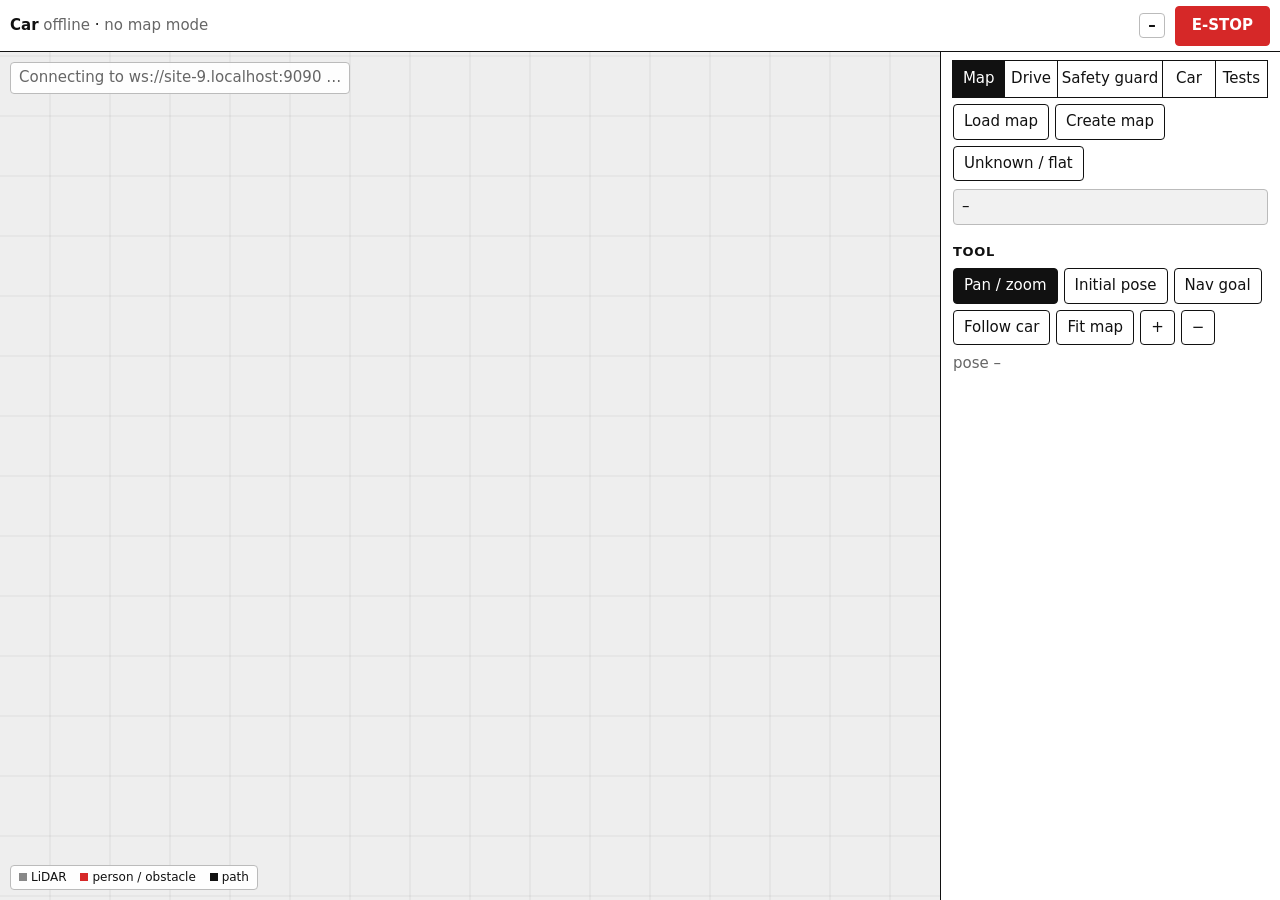
==== commit aaa67d67: "ui_bridge: lazy scan/depth/plan subscriptions and timers only while needed; sim/pi5: writable car.ya" ====
--- a/ros/car_nav/web/index.html
+++ b/ros/car_nav/web/index.html
@@ -872,7 +872,7 @@
     renderCars(d.profiles, d.applied);
     showDerived();
   } catch (e) { $("cmsg").textContent = e.message; }
-  drawCar();
+  drawCar(); requestAnimationFrame(drawCar);
 }
 function renderCars(list, applied) {
   $("clist").innerHTML = list.length ? list.map((c) => `<option value="${esc(c.name)}">${esc(c.name)}${c.applied ? " (applied)" : ""}${c.note ? " – " + esc(c.note) : ""}</option>`).join("")
@@ -931,6 +931,7 @@
 // -- drawings (monochrome lines; metres -> pixels with a fitted scale)
 function carCtx(id) {
   const c = $(id), r = dpr(), w = c.clientWidth;
+  if (w < 120) return null;                       // not laid out yet (the resize / next input redraws)
   c.style.height = "300px"; c.width = Math.round(w * r); c.height = Math.round(300 * r);
   const h = c.height; const g = c.getContext("2d");
   g.setTransform(1, 0, 0, 1, 0, 0); g.fillStyle = "#fff"; g.fillRect(0, 0, c.width, h);
@@ -945,7 +946,8 @@
   drawTop(p); drawSide(p);
 }
 function drawTop(p) {
-  const { g, w, h, r } = carCtx("ctop");
+  const cc = carCtx("ctop"); if (!cc) return;
+  const { g, w, h, r } = cc;
   const gp = carGuard || {};
   const reach = Math.max(p.x_front + (gp.slow_range_m || 1.5), 1.0), back = Math.min(p.x_rear, -0.4);
   const side = Math.max(p.half_width, gp.slow_half_width_m || 0.65, 0.5) + 0.1;
@@ -993,7 +995,8 @@
   g.fillText("front →", w - 60 * r, 16 * r);
 }
 function drawSide(p) {
-  const { g, w, h, r } = carCtx("cside");
+  const cc = carCtx("cside"); if (!cc) return;
+  const { g, w, h, r } = cc;
   const camDown = p.camera_pitch_deg + VFOV / 2, camUp = p.camera_pitch_deg - VFOV / 2;
   const floorX = camDown > 0.05 ? p.camera_x + p.camera_z / Math.tan(camDown * RAD) : null;
   const top = Math.max(p.camera_z, p.height_m || 0, p.laser_z) + 0.2;
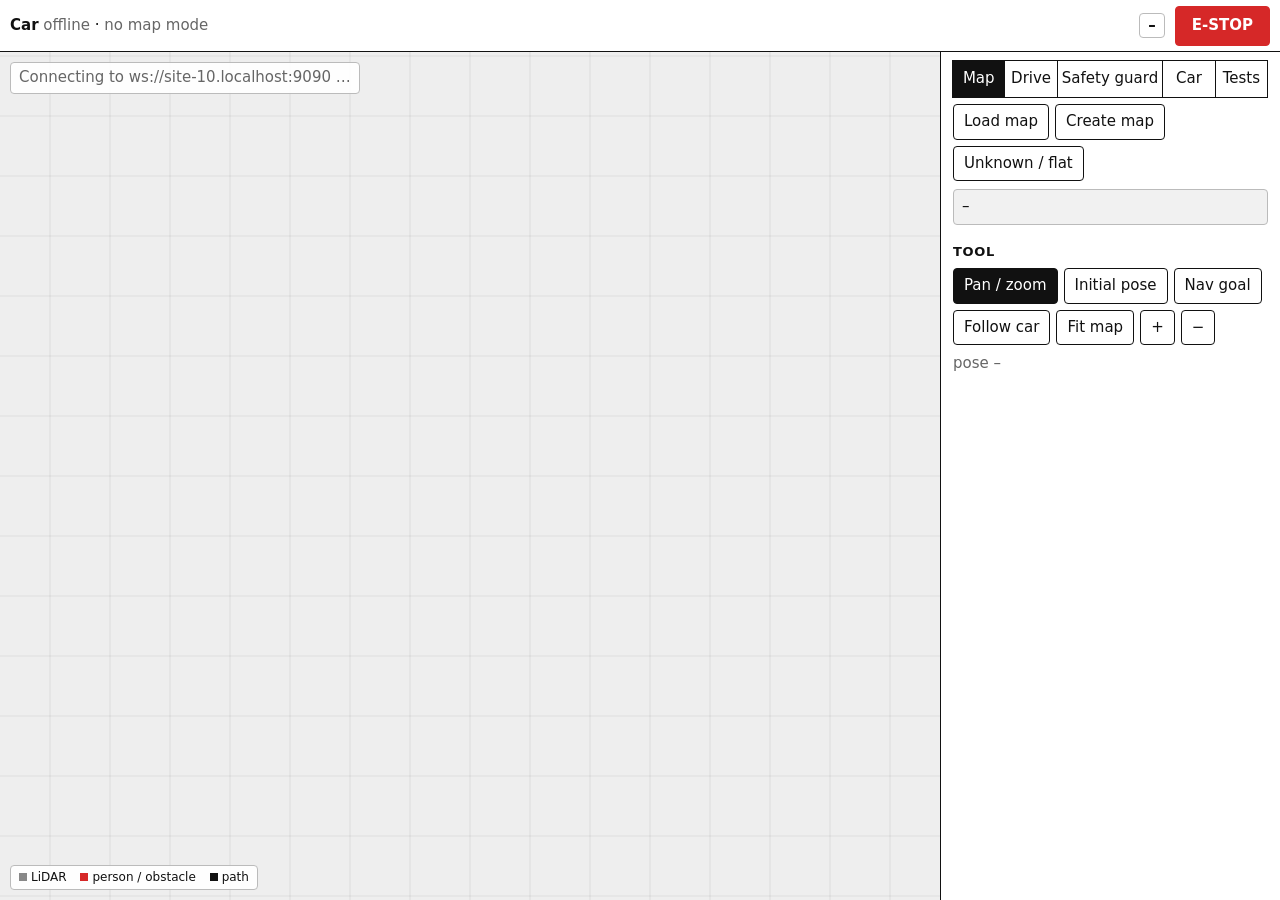
==== commit 1ed3d18e: "Car tab: camera roll field (Save/Apply failed without it), message not overwritten, no-cache static " ====
--- a/ros/car_nav/web/index.html
+++ b/ros/car_nav/web/index.html
@@ -819,7 +819,8 @@
     ["laser_pitch", "Pitch", "°", 1, true], ["laser_yaw", "Yaw (where its 0° mark points)", "°", 1, true, true]]],
   ["Camera", [
     ["camera_x", "x ahead of centre", "m", 0.01], ["camera_y", "y left of centre", "m", 0.01],
-    ["camera_z", "Height", "m", 0.01], ["camera_pitch_deg", "Pitch down", "°", 1], ["camera_yaw", "Yaw", "°", 1, true]]],
+    ["camera_z", "Height", "m", 0.01], ["camera_roll", "Roll", "°", 1, true], ["camera_pitch_deg", "Pitch down", "°", 1],
+    ["camera_yaw", "Yaw", "°", 1, true]]],
   ["Speed", [["cruise_speed_mps", "Cruise speed", "m/s", 0.05], ["max_wheel_speed_mps", "Max wheel speed", "m/s", 0.05]]],
 ];
 const VFOV = 45;
@@ -918,15 +919,19 @@
   try { await api("DELETE", "car/active", {}); cmsg("back to the shipped file; restarting…"); openCarTab(); }
   catch (e) { cmsg("Not applied: " + e.message); }
 };
+let carWasBusy = false, lastCarKey = "";
 function showCarState(c) {
   if (!c || tab !== "car") return;
   const busy = c.state === "restarting";
   $("capply").disabled = busy;
-  if (busy || c.state === "done") $("cmsg").textContent = c.detail;
+  const key = c.state + "|" + c.since;
+  if (key !== lastCarKey) {                      // say it once per change, never overwrite the user's messages
+    lastCarKey = key;
+    if (busy || c.state === "done") $("cmsg").textContent = c.detail;
+  }
   if (c.state === "done" && carWasBusy) { carWasBusy = false; openCarTab(); }
   if (busy) carWasBusy = true;
 }
-let carWasBusy = false;
 
 // -- drawings (monochrome lines; metres -> pixels with a fitted scale)
 function carCtx(id) {
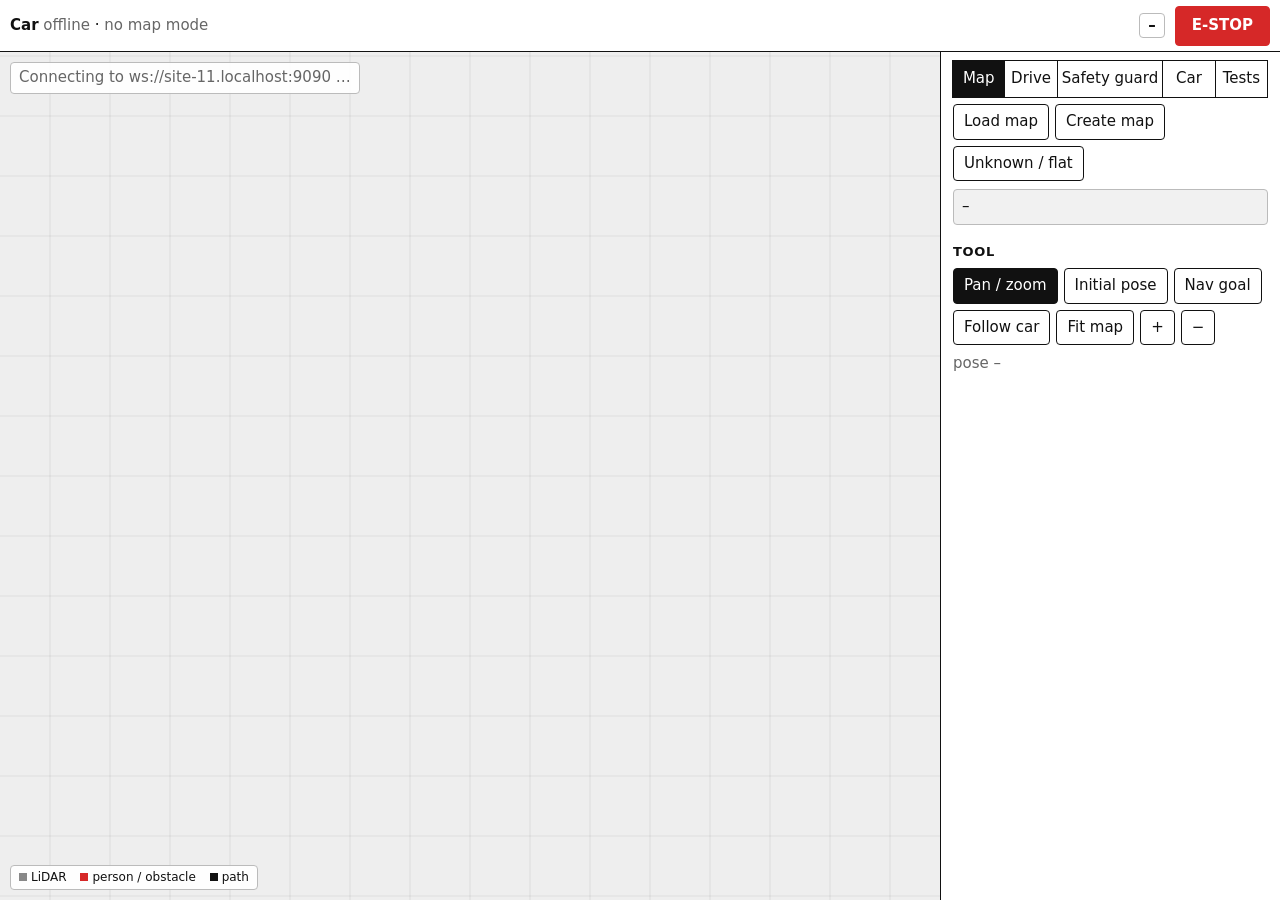
==== commit a4bfce3b: "Car tab: warn when the depth guard stop distance is inside the camera blind distance Co-Authored-By:" ====
--- a/ros/car_nav/web/index.html
+++ b/ros/car_nav/web/index.html
@@ -181,6 +181,7 @@
       <div id="cmsg" class="muted"></div>
       <div id="cform"></div>
       <div class="muted" id="cderived"></div>
+      <div id="cwarn" hidden style="color:var(--warn);font-weight:600;margin-top:6px"></div>
       <div class="row" style="margin-top:10px"><button id="capply" class="on">Apply to the car</button>
         <button id="creset">Back to shipped file</button></div>
       <p class="muted">Apply writes the active car.yaml (the old file is kept as a timestamped backup next to it),
@@ -861,6 +862,14 @@
   $("cderived").textContent = `Body ${d.length_m.toFixed(2)} × ${d.width_m.toFixed(2)} m · spin circle radius ${d.spin_radius_m.toFixed(2)} m` +
     ` · camera blind distance ${d.camera_blind_m.toFixed(2)} m ahead of centre (a 5 cm object is invisible closer than this)` +
     (d.lidar_upside_down ? " · LiDAR mounted upside down" : "");
+  // the guard must stop while the object is still in the camera's view: nose + depth stop distance < blind distance is unsafe
+  const gp = carGuard || {}, p = readForm();
+  const warn = gp.depth_enabled && p.x_front + gp.depth_danger_range_m < d.camera_blind_m;
+  $("cwarn").hidden = !warn;
+  if (warn) $("cwarn").textContent = `Warning: the depth guard stops ${gp.depth_danger_range_m.toFixed(2)} m past the nose ` +
+    `(${(p.x_front + gp.depth_danger_range_m).toFixed(2)} m from the centre), but a low object leaves the camera's view at ` +
+    `${d.camera_blind_m.toFixed(2)} m. Raise "Stop distance past the nose" in the Safety guard tab to at least ` +
+    `${(d.camera_blind_m - p.x_front + 0.05).toFixed(2)} m.`;
 }
 async function openCarTab() {
   carOpen = true;
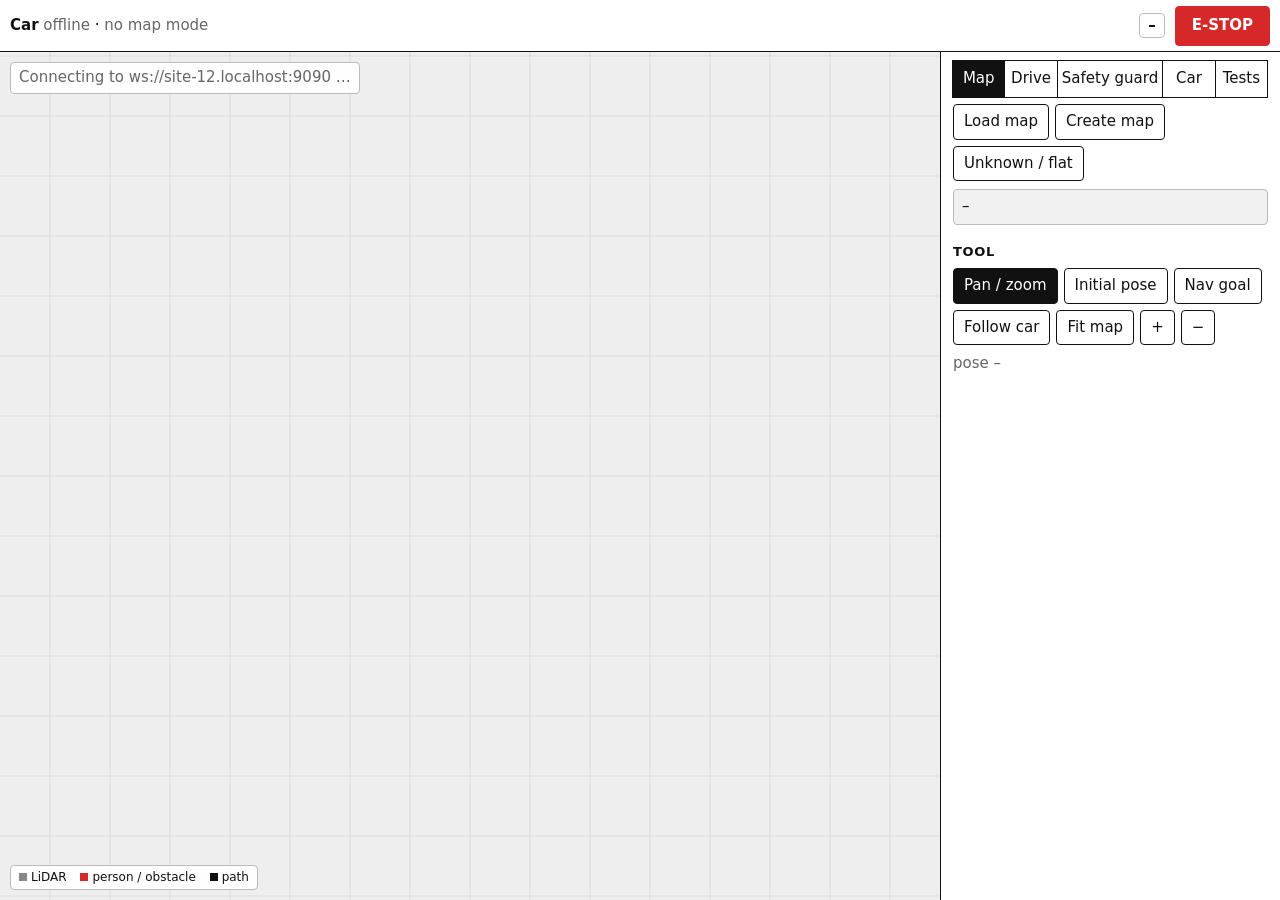
==== commit c0a4d3c3: "Merge the tabbed web UI / Car tab into the skid-steer branch * conflicts with the depth memory resol" ====
--- a/ros/car_nav/web/index.html
+++ b/ros/car_nav/web/index.html
@@ -163,6 +163,8 @@
       <div class="row">Depth <b id="dstatus">?</b> <span class="muted"><span id="dpoints">–</span> points</span></div>
       <label class="row"><input type="checkbox" id="p_depth_enabled"> use the depth camera</label>
       <label class="row"><input type="checkbox" id="p_depth_required"> stop when depth data is missing</label>
+      <label class="row"><input type="checkbox" id="p_depth_memory_enabled"> remember obstacles that left the camera view</label>
+      <div class="row"><button id="dmclear">Forget remembered depth obstacles</button></div>
       <div id="depthsliders"></div>
       <div class="row"><button id="apply">Apply</button><span id="applied" class="muted"></span></div>
       <p class="muted">Only points in front of the car (inside the field of view, past the nose) and not on the
@@ -220,6 +222,7 @@
   ["depth_max_height_m", "Ignore above", 0.1, 1.5, 0.05, "m"],
   ["depth_max_range_m", "Max range", 0.5, 5.0, 0.1, "m"],
   ["depth_timeout_s", "Stale after", 0.2, 5.0, 0.1, "s"],
+  ["depth_memory_timeout_s", "Forget memory after", 2, 120, 1, "s"],
 ];
 const DSLIDERS = [
   ["speed_mps", "Cruise speed", 0.1, 0.6, 0.05, "m/s"],
@@ -227,7 +230,7 @@
   ["lat_accel_mps2", "Slow before curves (lateral accel)", 0.1, 1.0, 0.05, "m/s²"],
 ];
 const ALL_SLIDERS = [...SLIDERS, ...DEPTH_SLIDERS];
-const BOOLS = ["enabled", "depth_enabled", "depth_required"];
+const BOOLS = ["enabled", "depth_enabled", "depth_required", "depth_memory_enabled"];
 const $ = (id) => document.getElementById(id);
 const cv = $("c"), ctx = cv.getContext("2d");
 const enc = encodeURIComponent;
@@ -404,6 +407,7 @@
   for (const [k] of ALL_SLIDERS) if (k in p) { $("p_" + k).value = p[k]; $("o_" + k).textContent = p[k]; }
   for (const b of BOOLS) $("p_" + b).checked = !!p[b];
 }
+$("dmclear").onclick = () => send({ op: "publish", topic: "/ui/safety_params", msg: { data: JSON.stringify({ depth_memory_clear: true }) } });
 function loadDrive(d) {
   for (const [k] of DSLIDERS) if (d && k in d) { $("p_" + k).value = d[k]; $("o_" + k).textContent = (+d[k]).toFixed(2); }
 }
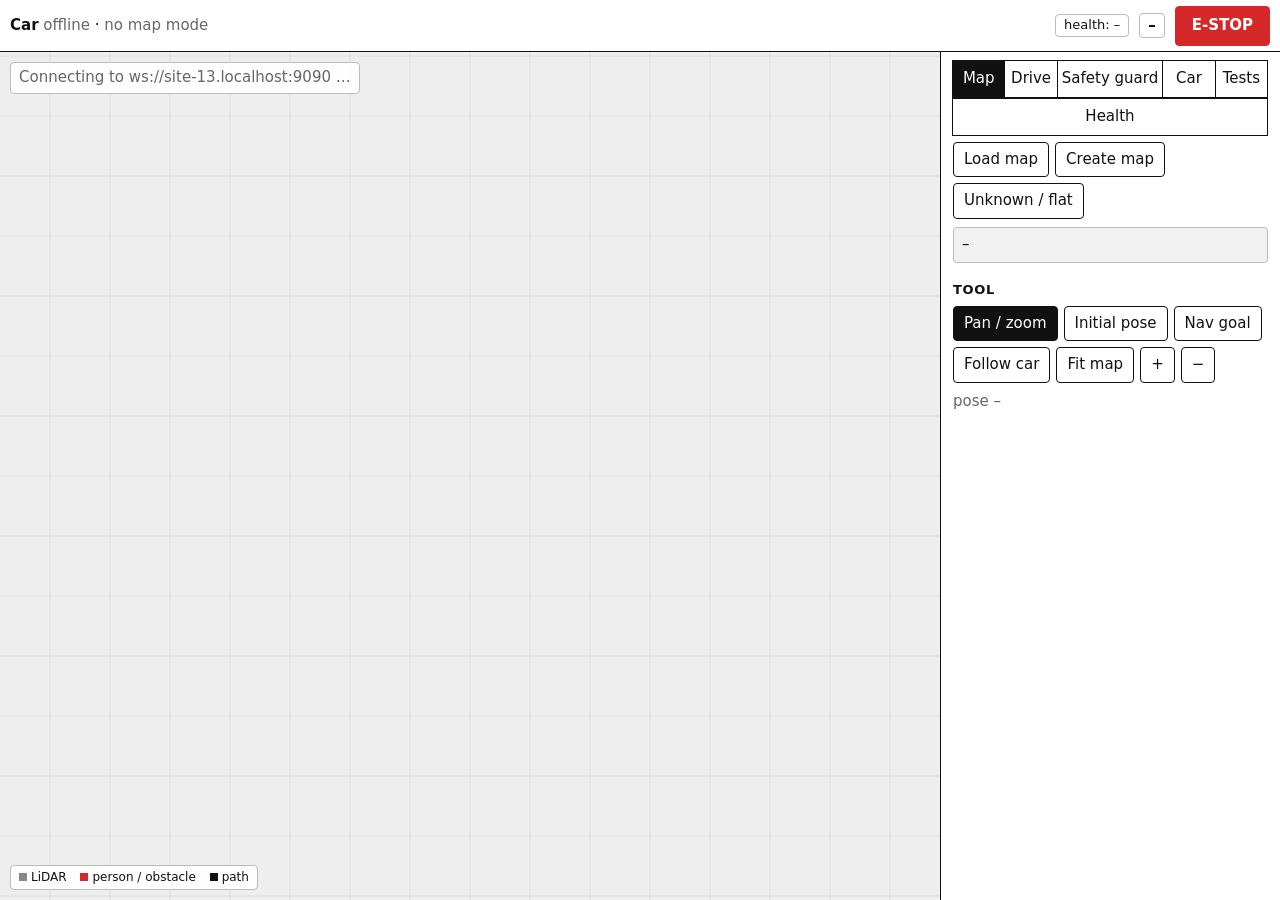
==== commit 9c81211f: "Health tab: HealthRunner measurements, /api/health routes, health.js page, require_health launch fla" ====
--- a/ros/car_nav/web/index.html
+++ b/ros/car_nav/web/index.html
@@ -95,7 +95,7 @@
     <div id="tabs">
       <button data-tab="map">Map</button><button data-tab="drive">Drive</button>
       <button data-tab="safety">Safety guard</button><button data-tab="car">Car</button>
-      <button data-tab="tests">Tests</button>
+      <button data-tab="tests">Tests</button><button data-tab="health">Health</button>
     </div>
 
     <!-- ============================================================ Map -->
@@ -202,6 +202,7 @@
       <div id="tstatus" class="muted"></div>
       <div id="tlist"></div>
     </div>
+    <div class="tab" id="tab-health"></div>
   </div>
 </div>
 <script>
@@ -1048,5 +1049,6 @@
 // ---------------------------------------------------------------- start
 buildSliders(); setConn(); connect(); showTab(tab);
 </script>
+<script src="health.js"></script>
 </body>
 </html>
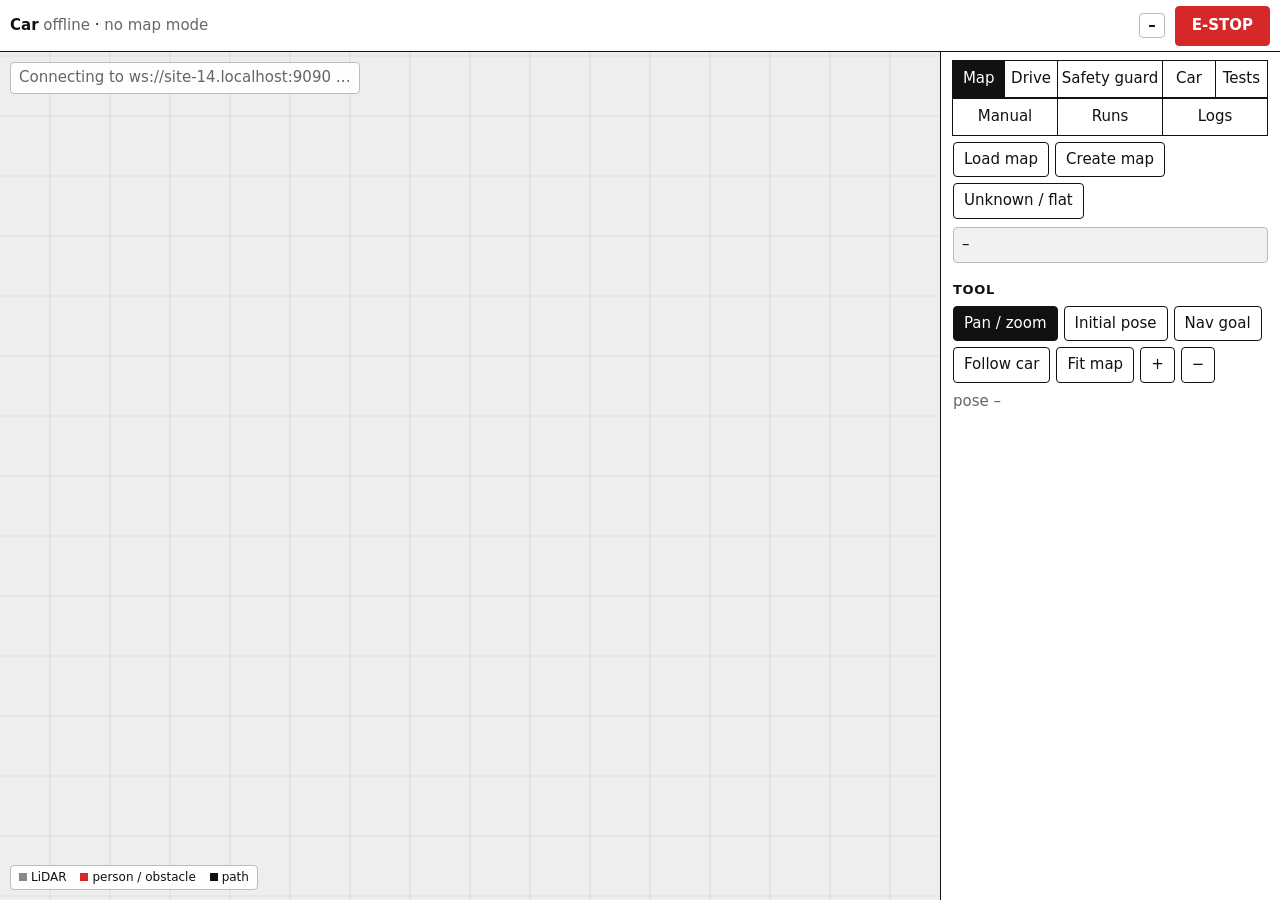
==== commit 575ebf4e: "Web UI: odom-frame drawing + not-localised notice, Manual / Runs / Logs tabs (ops.js) Co-Authored-By" ====
--- a/ros/car_nav/web/index.html
+++ b/ros/car_nav/web/index.html
@@ -95,7 +95,7 @@
     <div id="tabs">
       <button data-tab="map">Map</button><button data-tab="drive">Drive</button>
       <button data-tab="safety">Safety guard</button><button data-tab="car">Car</button>
-      <button data-tab="tests">Tests</button><button data-tab="health">Health</button>
+      <button data-tab="tests">Tests</button>
     </div>
 
     <!-- ============================================================ Map -->
@@ -202,7 +202,6 @@
       <div id="tstatus" class="muted"></div>
       <div id="tlist"></div>
     </div>
-    <div class="tab" id="tab-health"></div>
   </div>
 </div>
 <script>
@@ -242,7 +241,7 @@
 let tool = "pan", follow = false, estop = false, edited = false, dEdited = false;
 let view = { cx: 0, cy: 0, scale: 60 };
 let drag = null, needFit = false;
-const D = { pose: null, scan: [], dyn: [], depth: [], plan: [], guard: {}, mode: null, drive: null, static: null, car: null };
+const D = { pose: null, frame: null, scan: [], dyn: [], depth: [], plan: [], guard: {}, mode: null, drive: null, static: null, car: null };
 
 // ------------------------------------------------------------ tabs + subscriptions
 // What each tab needs. Nothing else is subscribed, so a closed tab costs nothing on the car.
@@ -258,7 +257,7 @@
 const subs = new Set();
 function wantedTopics() {
   if (document.hidden) return new Set();          // page in the background: nothing at all
-  return new Set(["mode", ...TABS[tab].topics.filter((t) => t !== "depth" || (D.guard.params || {}).depth_enabled !== false)]);
+  return new Set(["mode", ...TABS[tab].topics]);
 }
 function syncSubs() {
   if (!connected) return;
@@ -268,6 +267,7 @@
     send({ op: "subscribe", topic: "/ui/" + t, type: "std_msgs/msg/String", queue_length: 1 });
     subs.add(t);
   }
+  if (window.onSyncSubs) window.onSyncSubs();       // ops.js: topics that are not /ui/ pages (teleop state)
 }
 function showTab(t) {
   tab = t;
@@ -280,6 +280,7 @@
   if (t === "drive") loadProfiles();
   syncSubs();
   setConn();
+  refreshBanner();
   invalidate();
 }
 document.querySelectorAll("#tabs [data-tab]").forEach((b) => b.onclick = () => showTab(b.dataset.tab));
@@ -300,22 +301,25 @@
     send({ op: "advertise", topic: "/ui/estop", type: "std_msgs/msg/Bool" });
     send({ op: "advertise", topic: "/ui/safety_params", type: "std_msgs/msg/String" });
     send({ op: "advertise", topic: "/ui/drive_params", type: "std_msgs/msg/String" });
+    if (window.onUiOpen) window.onUiOpen();
     syncSubs();
   };
-  ws.onclose = () => { connected = false; subs.clear(); setConn(); setTimeout(connect, 2000); };
+  ws.onclose = () => { connected = false; subs.clear(); setConn(); if (window.onUiClose) window.onUiClose(); setTimeout(connect, 2000); };
   ws.onerror = () => {};
   ws.onmessage = (ev) => {
     const m = JSON.parse(ev.data);
-    if (m.op !== "publish" || !m.topic.startsWith("/ui/")) return;
+    if (m.op !== "publish") return;
     const d = JSON.parse(m.msg.data);
+    if (!m.topic.startsWith("/ui/")) { if (window.onUiTopic) window.onUiTopic(m.topic, d); return; }
     switch (m.topic) {
       case "/ui/map": onMap(d); break;
-      case "/ui/pose": D.pose = d.pose; onPose(); break;
+      case "/ui/pose": D.pose = d.pose; setFrame(d.frame); onPose(); break;
       case "/ui/scan": D.scan = d.scan; D.dyn = d.dyn; invalidate(); break;
-      case "/ui/depth": D.depth = d.depth; $("dpoints").textContent = D.depth.length; invalidate(); break;
+      case "/ui/depth": D.depth = d.depth; D.depthSrc = d.source; $("dpoints").textContent = D.depth.length; invalidate(); break;
       case "/ui/plan": D.plan = d.plan; invalidate(); break;
       case "/ui/guard": onGuard(d); break;
       case "/ui/mode": onModeMsg(d); break;
+      default: if (window.onUiTopic) window.onUiTopic(m.topic, d);
     }
   };
 }
@@ -372,7 +376,7 @@
 function onPose() {
   const p = D.pose;
   $("pose").textContent = p ? `x ${p[0].toFixed(2)} m, y ${p[1].toFixed(2)} m, heading ${(p[2] / RAD).toFixed(0)}°`
-    : "pose – (set the initial pose)";
+      + (D.frame === "odom" ? " (odom frame, not on the map)" : "") : "pose – (no odometry yet)";
   if (follow && p) { view.cx = p[0]; view.cy = p[1]; }
   invalidate();
 }
@@ -381,6 +385,7 @@
   showMode(d.mode);
   if (!dEdited && d.drive) loadDrive(d.drive);
   showTest(d.test);
+  if (window.onOpsMode) window.onOpsMode(d);
   if (d.guard) {
     if (!subs.has("guard")) setGuardBadge(d.guard.state);   // the 5 Hz guard topic is not subscribed on this tab
     if (d.guard.estop !== estop) { estop = d.guard.estop; showEstop(); }
@@ -531,7 +536,9 @@
   if (mapImg) {
     const [x0, y1] = toPx(map.ox, map.oy + map.h * map.res);
     ctx.imageSmoothingEnabled = false;
+    ctx.globalAlpha = D.frame === "odom" ? 0.3 : 1;     // not localised: the car is not on this map
     ctx.drawImage(mapImg, x0, y1, map.w * map.res * view.scale * r, map.h * map.res * view.scale * r);
+    ctx.globalAlpha = 1;
   }
   if (view.scale > 15) {     // 1 m grid
     const [ax, ay] = toM(0, 0), [bx, by] = toM(cv.clientWidth, cv.clientHeight);
@@ -540,7 +547,7 @@
     for (let y = Math.floor(by); y <= ay; y++) { const [, py] = toPx(0, y); ctx.moveTo(0, py); ctx.lineTo(cv.width, py); }
     ctx.stroke();
   }
-  if (D.plan.length > 1) {
+  if (D.plan.length > 1 && D.frame !== "odom") {
     ctx.lineWidth = 2.5 * r; ctx.strokeStyle = "#111";
     ctx.beginPath(); D.plan.forEach(([x, y], i) => { const [px, py] = toPx(x, y); i ? ctx.lineTo(px, py) : ctx.moveTo(px, py); });
     ctx.stroke();
@@ -650,7 +657,7 @@
       return `<div class="box test" data-id="${esc(t.id)}">
         <div class="row"><b>${esc(t.name)}</b><span class="muted">${esc(t.started)}</span></div>
         <div class="muted">${s.duration_s}s · ${s.distance_m} m · stops ${s.guard_stops} · nearest person
-          ${s.min_person_distance_m ?? "–"} m · goals ${s.goals}</div>
+          ${s.min_person_distance_m ?? "–"} m · goals ${s.goals}${t.run ? " · full bag: run " + esc(t.run) : ""}</div>
         <div class="row"><select class="verdict"><option value="">verdict…</option>
           ${["ok", "too cautious", "too late", "false stop", "failed"].map((v) =>
             `<option ${t.verdict === v ? "selected" : ""}>${v}</option>`).join("")}</select>
@@ -673,6 +680,29 @@
 }
 
 // ------------------------------------------------------------- map modes
+let modeBanner = "";
+// The page draws in the map frame when the car is localised (map -> odom exists). Without it (no map mode,
+// or Load before the initial pose) the car and its sensor points are drawn in the odom frame (start = 0, 0).
+function setFrame(f) {
+  if (f === D.frame) return;
+  D.frame = f;
+  if (f === "odom" && !map) { view.cx = 0; view.cy = 0; view.scale = Math.max(view.scale, 60); }
+  refreshBanner(); invalidate();
+}
+function notLocalised() { return D.frame === "odom" || (D.pose == null && connected && curMode && curMode.mode === "idle"); }
+function refreshBanner() {
+  const bn = $("banner");
+  let t = modeBanner;
+  if (D.frame === "odom" && TABS[tab].view) {
+    const idle = curMode && curMode.mode === "idle";
+    t = (idle ? "NO MAP MODE" : "NOT LOCALISED") + ": no map, so the car, LiDAR and depth points are drawn around the car's odometry start (0, 0)"
+      + (idle ? ". Choose a map mode to plan and drive." : ". Set the initial pose on the map.") + (t ? "  |  " + t : "");
+  } else if (D.frame == null && TABS[tab].view && connected && curMode && curMode.state !== "switching") {
+    t = "NO POSE: no odometry yet (is the LiDAR running?)" + (t ? "  |  " + t : "");
+  }
+  bn.className = t ? "show" : "";
+  bn.textContent = t;
+}
 let curMode = null, mapTab = null, editing = null, lastMapsKey = "", mapsData = [];
 const MODE_LABEL = { load: "Load", create: "Create", flat: "Flat", idle: "no map mode" };
 const mmsg = (t) => { $("mmsg").textContent = t; };
@@ -690,11 +720,10 @@
     : m.state === "error" ? "Error: " + m.detail
     : m.state === "idle" ? "No map mode running. Choose one."
     : `${label} – ready`;
-  const bn = $("banner");
-  bn.className = busy || m.mode === "flat" || m.mode === "create" ? "show" : "";
-  bn.textContent = busy ? "Switching: restarting localization + Nav2…"
+  modeBanner = busy ? "Switching: restarting localization + Nav2…"
     : m.mode === "flat" ? "FLAT MODE: no map. Odometry only, every obstacle in front counts for the guard."
     : m.mode === "create" ? "CREATE MODE: building a map." : "";
+  refreshBanner();
   showMapPanel(mapTab || (m.mode === "idle" ? "load" : m.mode));
   $("msave").disabled = !m.can_save;
   if (changed && tab === "map") loadMaps();
@@ -1049,6 +1078,6 @@
 // ---------------------------------------------------------------- start
 buildSliders(); setConn(); connect(); showTab(tab);
 </script>
-<script src="health.js"></script>
+<script src="ops.js"></script>
 </body>
 </html>
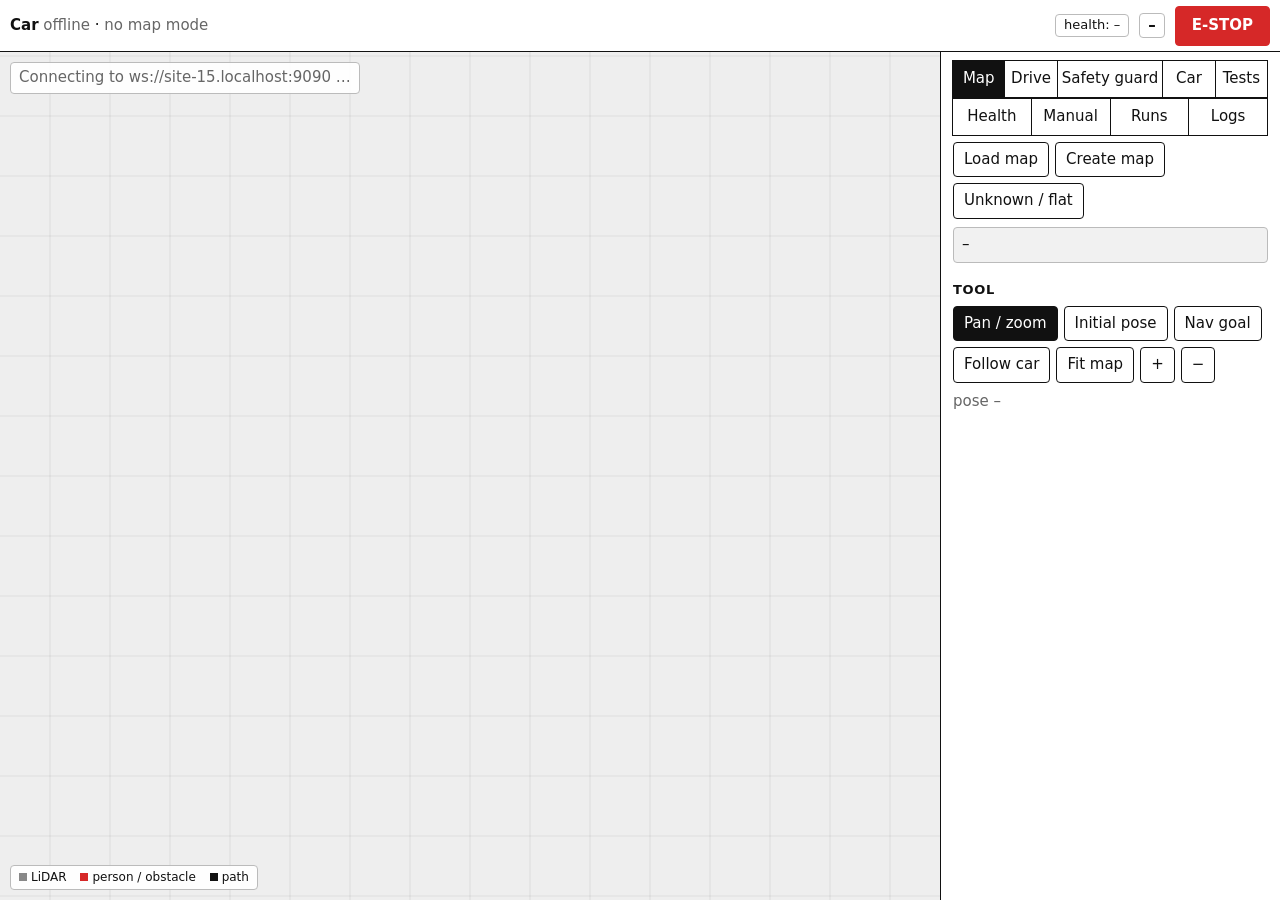
==== commit 39a45359: "Merge the health check tab into the skid-steer branch Both the ops (logs, runs, manual drive) and th" ====
--- a/ros/car_nav/web/index.html
+++ b/ros/car_nav/web/index.html
@@ -95,7 +95,7 @@
     <div id="tabs">
       <button data-tab="map">Map</button><button data-tab="drive">Drive</button>
       <button data-tab="safety">Safety guard</button><button data-tab="car">Car</button>
-      <button data-tab="tests">Tests</button>
+      <button data-tab="tests">Tests</button><button data-tab="health">Health</button>
     </div>
 
     <!-- ============================================================ Map -->
@@ -202,6 +202,7 @@
       <div id="tstatus" class="muted"></div>
       <div id="tlist"></div>
     </div>
+    <div class="tab" id="tab-health"></div>
   </div>
 </div>
 <script>
@@ -1079,5 +1080,6 @@
 buildSliders(); setConn(); connect(); showTab(tab);
 </script>
 <script src="ops.js"></script>
+<script src="health.js"></script>
 </body>
 </html>
